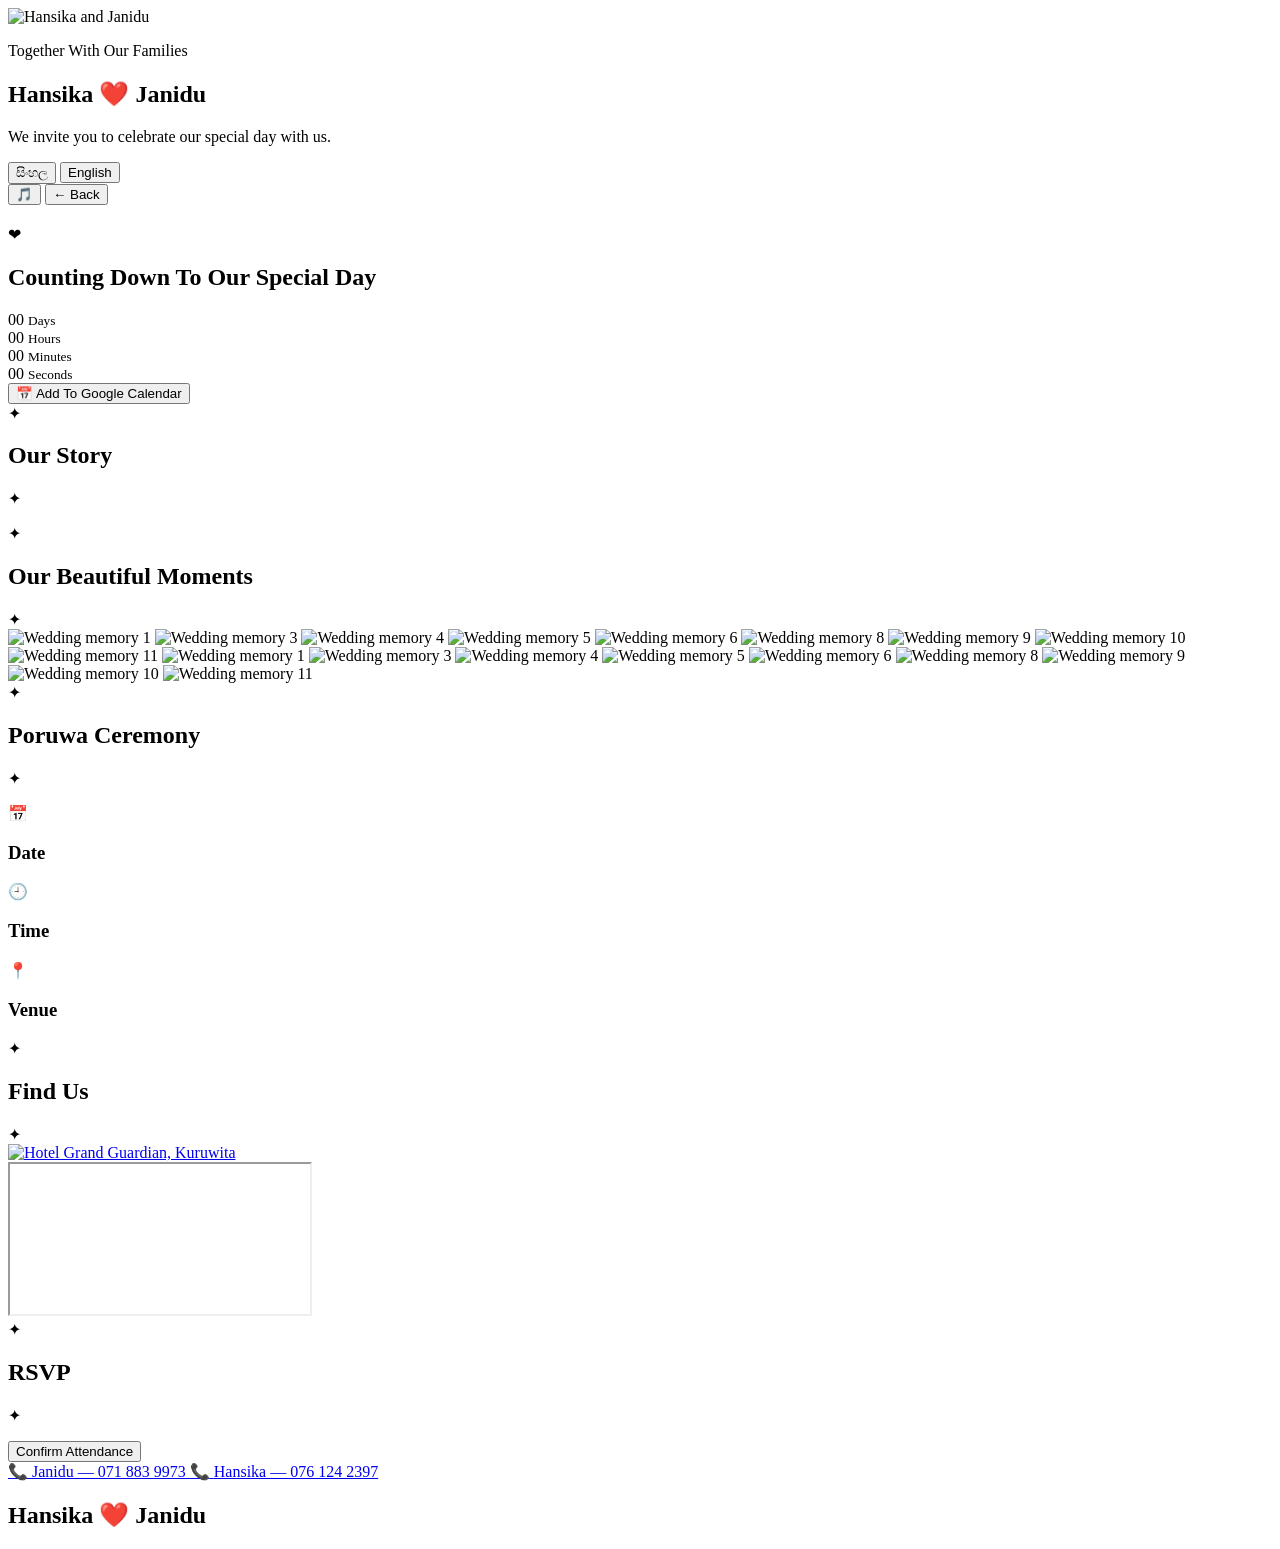
==== index.html @ c838c7fb "Add files via upload" ====
<!DOCTYPE html>
<html lang="en">

<head>

    <meta charset="UTF-8">

    <meta name="viewport"
          content="width=device-width, initial-scale=1.0">

    <meta name="theme-color" content="#cfe9fb">

    <title>Hansika & Janidu | Wedding Invitation</title>

    <!-- Google Fonts -->
    <link rel="preconnect"
          href="https://fonts.googleapis.com">

    <link rel="preconnect"
          href="https://fonts.gstatic.com"
          crossorigin>

    <link href="https://fonts.googleapis.com/css2?family=Cormorant+Garamond:wght@400;500;600;700&family=Noto+Sans+Sinhala:wght@400;500;600;700&family=Yaldevi:wght@500;600;700&display=swap"
          rel="stylesheet">

    <!-- CSS -->
    <link rel="stylesheet"
          href="css/style.css?v=2">

</head>


<body>


<!-- =====================================================
     SPLASH SCREEN
===================================================== -->

<section id="splashScreen">

    <!-- Wedding Photo -->

    <img
        id="splashPhoto"
        src="images/gallery10.jpeg"
        alt="Hansika and Janidu">


    <!-- Dark Overlay -->

    <div class="photoOverlay"></div>


    <!-- Jasmine Petals -->

    <div id="petals"></div>


    <!-- Splash Content -->

    <div class="splashContent">

        <p class="smallText">
            Together With Our Families
        </p>


        <h1 class="coupleNames">

            Hansika

            <span>❤️</span>

            Janidu

        </h1>


        <p class="invitationText">

            We invite you to celebrate
            our special day with us.

        </p>


        <!-- LANGUAGE BUTTONS -->

        <div class="languageButtons">

            <button
                type="button"
                class="languageBtn"
                id="sinhalaBtn">

                සිංහල

            </button>


            <button
                type="button"
                class="languageBtn"
                id="englishBtn">

                English

            </button>

        </div>

    </div>

</section>



<!-- =====================================================
     MAIN WEBSITE
===================================================== -->

<main id="mainContent">


    <!-- MUSIC -->

    <audio
        id="weddingMusic"
        loop>

        <source
            src="music/layama-piruna-kanchana-anuradhi-dinesh-gamage.mp3"
            type="audio/mpeg">

    </audio>


    <!-- MUSIC BUTTON -->

    <button
        id="musicButton"
        type="button"
        aria-label="Toggle music">

        🎵

    </button>

   <button id="backToSplash" class="backButton" onclick="backToSplashScreen()">
    ← Back
</button>

    <!-- =================================================
         HERO
    ================================================== -->

    <section class="hero">

        <div class="goldLine"></div>

        <p id="heroSmall"></p>

        <h1 id="heroTitle"></h1>

        <div class="heroHeart">❤</div>

        <p id="heroDescription"></p>

        <p id="heroDate" class="heroDate"></p>

        <div class="goldLine"></div>

    </section>



    <!-- =================================================
         COUNTDOWN
    ================================================== -->

    <section class="countdownSection">

        <h2 id="countdownTitle">
            Counting Down To Our Special Day
        </h2>


        <div class="countdown">

            <div class="timeBox">

                <span id="days">
                    00
                </span>

                <small id="daysText">
                    Days
                </small>

            </div>


            <div class="timeBox">

                <span id="hours">
                    00
                </span>

                <small id="hoursText">
                    Hours
                </small>

            </div>


            <div class="timeBox">

                <span id="minutes">
                    00
                </span>

                <small id="minutesText">
                    Minutes
                </small>

            </div>


            <div class="timeBox">

                <span id="seconds">
                    00
                </span>

                <small id="secondsText">
                    Seconds
                </small>

            </div>

        </div>


        <button
            id="addToCalendarBtn"
            class="goldButton calendarBtn"
            type="button">

            📅 Add To Google Calendar

        </button>

    </section>



    <!-- =================================================
         OUR STORY
    ================================================== -->

    <section class="section">

        <div class="sectionTitle">

            <span>✦</span>

            <h2 id="storyTitle">
                Our Story
            </h2>

            <span>✦</span>

        </div>


        <p
            id="storyText"
            class="centerText">
        </p>

    </section>



    <!-- =================================================
         GALLERY
    ================================================== -->

    <section class="gallerySection">

        <div class="sectionTitle">

            <span>✦</span>

            <h2 id="galleryTitle">
                Our Beautiful Moments
            </h2>

            <span>✦</span>

        </div>


        <div class="gallery">

            <div class="galleryTrack">

                <img
                    src="images/gallery1.jpeg"
                    alt="Wedding memory 1">

                <img
                    src="images/gallery3.jpeg"
                    alt="Wedding memory 3">

                <img
                    src="images/gallery4.jpeg"
                    alt="Wedding memory 4">

                <img
                    src="images/gallery5.jpeg"
                    alt="Wedding memory 5">

                <img
                    src="images/gallery6.jpeg"
                    alt="Wedding memory 6">

                <img
                    src="images/gallery8.jpeg"
                    alt="Wedding memory 8">

                <img
                    src="images/gallery9.jpeg"
                    alt="Wedding memory 9">

                <img
                    src="images/gallery10.jpeg"
                    alt="Wedding memory 10">

                <img
                    src="images/gallery11.jpeg"
                    alt="Wedding memory 11">


                <!-- Duplicate set for a seamless loop -->

                <img
                    src="images/gallery1.jpeg"
                    alt="Wedding memory 1"
                    aria-hidden="true">

                <img
                    src="images/gallery3.jpeg"
                    alt="Wedding memory 3"
                    aria-hidden="true">

                <img
                    src="images/gallery4.jpeg"
                    alt="Wedding memory 4"
                    aria-hidden="true">

                <img
                    src="images/gallery5.jpeg"
                    alt="Wedding memory 5"
                    aria-hidden="true">

                <img
                    src="images/gallery6.jpeg"
                    alt="Wedding memory 6"
                    aria-hidden="true">

                <img
                    src="images/gallery8.jpeg"
                    alt="Wedding memory 8"
                    aria-hidden="true">

                <img
                    src="images/gallery9.jpeg"
                    alt="Wedding memory 9"
                    aria-hidden="true">

                <img
                    src="images/gallery10.jpeg"
                    alt="Wedding memory 10"
                    aria-hidden="true">

                <img
                    src="images/gallery11.jpeg"
                    alt="Wedding memory 11"
                    aria-hidden="true">

            </div>

        </div>

    </section>



    <!-- =================================================
         PORUWA
    ================================================== -->

    <section class="poruwaSection">

        <div class="sectionTitle">

            <span>✦</span>

            <h2 id="poruwaTitle">
                Poruwa Ceremony
            </h2>

            <span>✦</span>

        </div>




        <p
            id="poruwaText"
            class="centerText">
        </p>


        <div class="eventDetails">


            <div>

                <span>📅</span>

                <h3 id="poruwaDateTitle">
                    Date
                </h3>

                <p id="poruwaDate"></p>

            </div>


            <div>

                <span>🕘</span>

                <h3 id="poruwaTimeTitle">
                    Time
                </h3>

                <p id="poruwaTime"></p>

            </div>


            <div>

                <span>📍</span>

                <h3 id="venueTitle">
                    Venue
                </h3>

                <p id="venue"></p>

            </div>

        </div>

    </section>



    <!-- =================================================
         LOCATION
    ================================================== -->

    <section class="locationSection">

        <div class="sectionTitle">

            <span>✦</span>

            <h2 id="locationTitle">
                Find Us
            </h2>

            <span>✦</span>

        </div>


        <a
            class="hotelPhotoLink"
            href="https://www.google.com/maps/place/Hotel+Grand+Guardian+-+Ratnapura/@6.7430006,80.3793568,17z/data=!3m1!4b1!4m6!3m5!1s0x3ae3bc1ce53227ff:0xe79d72258a3c1414!8m2!3d6.7430006!4d80.3793568!16s%2Fg%2F11c6t_4fj0"
            target="_blank"
            rel="noopener">

            <img
                class="hotelPhoto"
                src="images/hotel-photo.jpeg"
                alt="Hotel Grand Guardian, Kuruwita">

        </a>


        <div class="mapContainer">

            <iframe
                src="https://www.google.com/maps?q=Hotel+Grand+Guardian+Ratnapura&z=17&output=embed"
                loading="lazy"
                allowfullscreen>
            </iframe>

        </div>

    </section>



    <!-- =================================================
         RSVP
    ================================================== -->

    <section class="rsvpSection">

        <div class="sectionTitle">

            <span>✦</span>

            <h2 id="rsvpTitle">
                RSVP
            </h2>

            <span>✦</span>

        </div>


        <p
            id="rsvpText"
            class="centerText">
        </p>


        <button
            id="rsvpButton"
            class="goldButton"
            type="button">

            Confirm Attendance

        </button>


        <div class="contactNumbers">

            <a href="tel:+94718839973" class="contactItem">

                <span class="contactIcon">📞</span>

                <span>Janidu — 071 883 9973</span>

            </a>


            <a href="tel:+94761242397" class="contactItem">

                <span class="contactIcon">📞</span>

                <span>Hansika — 076 124 2397</span>

            </a>

        </div>

    </section>



    <!-- =================================================
         FOOTER
    ================================================== -->

    <footer>

        <h2>
            Hansika ❤️ Janidu
        </h2>

        <p id="footerText"></p>

    </footer>


</main>


<!-- JAVASCRIPT -->
<script src="js/app.js?v=2"></script>

</body>

</html>
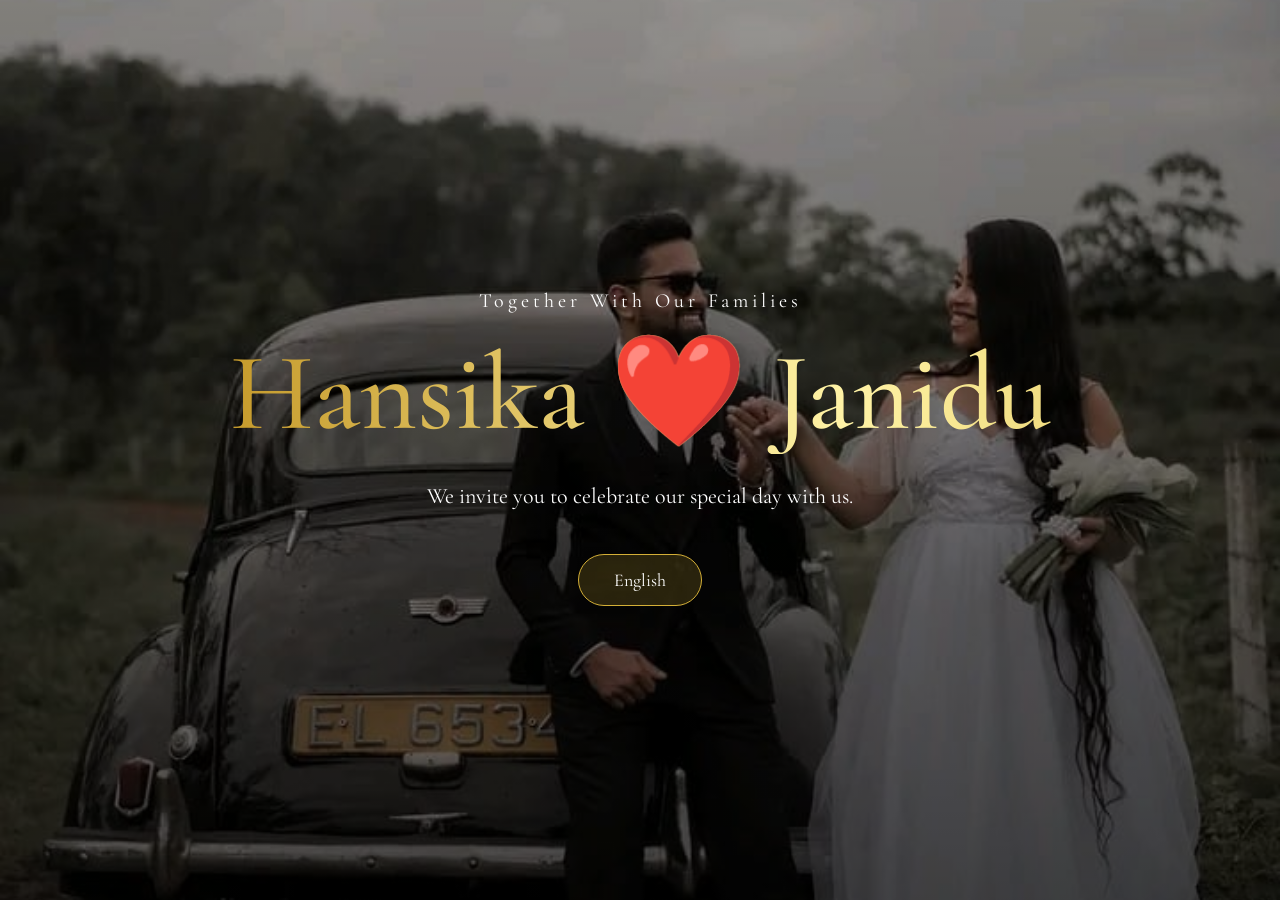
==== commit b96eb485: "Update index.html" ====
--- a/index.html
+++ b/index.html
@@ -89,14 +89,7 @@
 
         <div class="languageButtons">
 
-            <button
-                type="button"
-                class="languageBtn"
-                id="sinhalaBtn">
-
-                සිංහල
-
-            </button>
+          
 
 
             <button
@@ -602,4 +595,4 @@
 
 </body>
 
-</html>+</html>
--- a/css/style.css
+++ b/css/style.css
@@ -0,0 +1,1589 @@
+* {
+    margin: 0;
+    padding: 0;
+    box-sizing: border-box;
+}
+
+
+html {
+    scroll-behavior: smooth;
+}
+
+
+body {
+    background: #ffffff;
+    color: #14233b;
+
+    font-family:
+        "Cormorant Garamond",
+        "Noto Sans Sinhala",
+        serif;
+}
+
+
+/* =====================================================
+   SPLASH SCREEN
+===================================================== */
+
+#splashScreen {
+
+    height: 100vh;
+    width: 100%;
+
+    position: relative;
+
+    overflow: hidden;
+
+    display: flex;
+
+    align-items: center;
+    justify-content: center;
+
+    background: #14233b;
+}
+
+
+#splashPhoto {
+
+    position: absolute;
+
+    width: 100%;
+    height: 100%;
+
+    object-fit: cover;
+
+    object-position: center;
+
+    z-index: 1;
+
+    animation: splashZoom 10s ease-in-out infinite alternate;
+}
+
+
+@keyframes splashZoom {
+
+    0% {
+        transform: scale(1);
+    }
+
+    100% {
+        transform: scale(1.08);
+    }
+}
+
+
+.photoOverlay {
+
+    position: absolute;
+
+    inset: 0;
+
+    background:
+        linear-gradient(
+            rgba(0, 0, 0, .35),
+            rgba(0, 0, 0, .65)
+        );
+
+    z-index: 2;
+}
+
+
+/* =====================================================
+   SPLASH CONTENT
+===================================================== */
+
+.splashContent {
+
+    position: relative;
+
+    z-index: 10;
+
+    text-align: center;
+
+    color: white;
+
+    padding: 20px;
+
+    max-width: 900px;
+
+    animation: contentFade 2s ease;
+}
+
+
+@keyframes contentFade {
+
+    from {
+
+        opacity: 0;
+
+        transform:
+            translateY(30px);
+
+    }
+
+    to {
+
+        opacity: 1;
+
+        transform:
+            translateY(0);
+
+    }
+}
+
+
+.smallText {
+
+    font-size: 20px;
+
+    letter-spacing: 4px;
+
+    margin-bottom: 20px;
+}
+
+
+.coupleNames {
+
+    font-size:
+        clamp(
+            50px,
+            9vw,
+            110px
+        );
+
+    font-weight: 500;
+
+    line-height: 1.1;
+
+    background:
+        linear-gradient(
+            90deg,
+            #c69b2c,
+            #fff3a6,
+            #d4af37,
+            #fff3a6,
+            #c69b2c
+        );
+
+    background-size: 300%;
+
+    -webkit-background-clip: text;
+
+    -webkit-text-fill-color: transparent;
+
+    animation:
+        goldShimmer 5s infinite;
+}
+
+
+.coupleNames span {
+
+    -webkit-text-fill-color:
+        #d4af37;
+
+    display: inline-block;
+
+    animation:
+        heartBeat 2s infinite;
+}
+
+
+@keyframes heartBeat {
+
+    0%,
+    100% {
+        transform: scale(1);
+    }
+
+    50% {
+        transform: scale(1.2);
+    }
+}
+
+
+@keyframes goldShimmer {
+
+    0% {
+        background-position: 0%;
+    }
+
+    100% {
+        background-position: 300%;
+    }
+}
+
+
+.invitationText {
+
+    font-size: 22px;
+
+    margin: 25px auto;
+
+    max-width: 600px;
+
+    line-height: 1.6;
+}
+
+
+/* =====================================================
+   LANGUAGE BUTTONS
+===================================================== */
+
+.languageButtons {
+
+    margin-top: 35px;
+
+    display: flex;
+
+    justify-content: center;
+
+    align-items: center;
+
+    flex-wrap: wrap;
+
+    gap: 10px;
+}
+
+
+.languageBtn {
+
+    position: relative;
+
+    z-index: 50;
+
+    padding: 14px 35px;
+
+    margin: 5px;
+
+    border: 1px solid #d4af37;
+
+    border-radius: 50px;
+
+    background:
+        rgba(212, 175, 55, .18);
+
+    color: white;
+
+    font-family:
+        "Cormorant Garamond",
+        "Noto Sans Sinhala",
+        serif;
+
+    font-size: 18px;
+
+    cursor: pointer;
+
+    transition: .4s;
+
+    pointer-events: auto;
+}
+
+
+.languageBtn:hover {
+
+    background: #d4af37;
+
+    color: white;
+
+    transform:
+        translateY(-4px);
+
+    box-shadow:
+        0 8px 25px
+        rgba(212, 175, 55, .35);
+}
+
+
+.languageBtn:active {
+
+    transform:
+        translateY(-1px)
+        scale(.98);
+}
+
+
+/* =====================================================
+   PETALS
+===================================================== */
+
+#petals {
+
+    position: absolute;
+
+    inset: 0;
+
+    z-index: 5;
+
+    pointer-events: none;
+
+    overflow: hidden;
+}
+
+
+.petal {
+
+    position: absolute;
+
+    top: -40px;
+
+    width: 25px;
+    height: 25px;
+
+    background-image:
+        url("../images/jasmine.png");
+
+    background-size: contain;
+
+    background-repeat: no-repeat;
+
+    pointer-events: none;
+
+    animation:
+        falling linear infinite;
+}
+
+
+@keyframes falling {
+
+    0% {
+
+        transform:
+            translateY(-50px)
+            rotate(0deg);
+
+        opacity: 0;
+    }
+
+    10% {
+
+        opacity: 1;
+    }
+
+    100% {
+
+        transform:
+            translateY(110vh)
+            rotate(360deg);
+
+        opacity: .2;
+    }
+}
+
+
+/* =====================================================
+   MAIN
+===================================================== */
+
+#mainContent {
+
+    display: none;
+
+    min-height: 100vh;
+}
+
+
+/* =====================================================
+   HERO
+===================================================== */
+
+.hero {
+
+    min-height: 70vh;
+
+    display: flex;
+
+    flex-direction: column;
+
+    align-items: center;
+
+    justify-content: center;
+
+    text-align: center;
+
+    padding: 40px 20px;
+
+    position: relative;
+
+    background:
+        radial-gradient(
+            circle,
+            #ffffff,
+            #f4f6f9
+        );
+
+    overflow: hidden;
+}
+
+
+.hero::before {
+
+    content: "";
+
+    position: absolute;
+
+    inset: 0;
+
+    background-image:
+        url("../images/gallery4.jpeg");
+
+    background-size: cover;
+
+    background-position: center;
+
+    background-repeat: no-repeat;
+
+    opacity: 0.25;
+
+    z-index: 0;
+}
+
+
+.hero > * {
+
+    position: relative;
+
+    z-index: 1;
+}
+
+
+.hero h1 {
+
+    font-size:
+        clamp(
+            45px,
+            8vw,
+            90px
+        );
+
+    color: #b8860b;
+
+    margin: 20px;
+}
+
+
+/* Applied only when the Sinhala language is active */
+
+.hero h1.sinhalaTitle {
+
+    font-family:
+        "Yaldevi",
+        "Noto Sans Sinhala",
+        serif;
+
+    font-weight: 700;
+}
+
+
+.hero p {
+
+    font-size: 22px;
+
+    max-width: 800px;
+
+    line-height: 1.7;
+}
+
+
+.heroDate {
+
+    margin-top: 25px;
+
+    font-size: 26px;
+
+    letter-spacing: 3px;
+
+    color: #b8860b;
+
+    font-weight: 600;
+
+    text-transform: uppercase;
+}
+
+
+.heroHeart {
+
+    font-size: 45px;
+
+    color: #d4af37;
+
+    margin: 10px 0 20px;
+
+    animation:
+        heartBeat 2s infinite;
+}
+
+
+.goldLine {
+
+    width: 120px;
+
+    height: 2px;
+
+    background: #d4af37;
+
+    margin: 15px;
+}
+
+
+/* =====================================================
+   GENERAL SECTIONS
+===================================================== */
+
+.section,
+.gallerySection,
+.receptionSection,
+.locationSection,
+.rsvpSection,
+.poruwaSection,
+.countdownSection {
+
+    padding:
+        80px 8%;
+
+    text-align: center;
+}
+
+
+.sectionTitle {
+
+    display: flex;
+
+    align-items: center;
+
+    justify-content: center;
+
+    gap: 20px;
+
+    margin-bottom: 30px;
+}
+
+
+.sectionTitle span {
+
+    color: #d4af37;
+
+    font-size: 25px;
+}
+
+
+.sectionTitle h2 {
+
+    color: #9b7310;
+
+    font-size: 40px;
+}
+
+
+.centerText {
+
+    max-width: 750px;
+
+    margin: auto;
+
+    font-size: 21px;
+
+    line-height: 1.8;
+}
+
+
+/* =====================================================
+   COUNTDOWN
+===================================================== */
+
+.countdownSection {
+
+    background: #14233b;
+
+    color: #f5f0e6;
+}
+
+
+.countdownSection h2 {
+
+    font-size: 40px;
+
+    color: #d4af37;
+
+    margin-bottom: 35px;
+}
+
+
+.countdown {
+
+    display: flex;
+
+    justify-content: center;
+
+    gap: 20px;
+
+    flex-wrap: wrap;
+}
+
+
+.calendarBtn {
+
+    display: inline-block;
+
+    margin-top: 40px;
+}
+
+
+.timeBox {
+
+    width: 130px;
+
+    padding: 20px;
+
+    border: 1px solid #d4af37;
+
+    border-radius: 15px;
+
+    background:
+        rgba(255,255,255,.06);
+}
+
+
+.timeBox span {
+
+    display: block;
+
+    font-size: 45px;
+
+    color: #d4af37;
+}
+
+
+.timeBox small {
+
+    font-size: 18px;
+
+    color: #f5f0e6;
+}
+
+
+/* =====================================================
+   GALLERY
+===================================================== */
+
+.gallerySection {
+
+    background: #fff;
+}
+
+
+.gallery {
+
+    overflow: hidden;
+
+    padding: 20px 0;
+}
+
+
+.galleryTrack {
+
+    display: flex;
+
+    gap: 20px;
+
+    width: max-content;
+
+    animation:
+        galleryScroll 40s linear infinite;
+}
+
+
+.gallery:hover .galleryTrack {
+
+    animation-play-state: paused;
+}
+
+
+.galleryTrack.isPaused {
+
+    animation-play-state: paused;
+}
+
+
+@keyframes galleryScroll {
+
+    from {
+
+        transform:
+            translateX(0);
+
+    }
+
+    to {
+
+        transform:
+            translateX(-50%);
+
+    }
+
+}
+
+
+.gallery img {
+
+    width: 300px;
+
+    height: 400px;
+
+    object-fit: cover;
+
+    border-radius: 10px;
+
+    flex-shrink: 0;
+
+    box-shadow:
+        0 10px 30px
+        rgba(0,0,0,.15);
+
+    transition: .4s;
+}
+
+
+.gallery img:hover {
+
+    transform:
+        scale(1.03);
+}
+
+
+/* =====================================================
+   PORUWA
+===================================================== */
+
+.poruwaSection {
+
+    background:
+        linear-gradient(
+            135deg,
+            #ffffff,
+            #f4f6f9
+        );
+}
+
+
+.poruwaDecoration {
+
+    display: flex;
+
+    align-items: center;
+
+    justify-content: center;
+
+    gap: 30px;
+
+    margin-bottom: 30px;
+}
+
+
+.poruwaPlaceholder {
+
+    width: 400px;
+
+    height: 280px;
+
+    padding: 10px;
+
+    border:
+        3px solid #d4af37;
+
+    display: flex;
+
+    justify-content: center;
+
+    align-items: center;
+
+    color: #b8860b;
+
+    background: #ffffff;
+
+    border-radius: 15px;
+
+    box-shadow:
+        0 10px 30px
+        rgba(0,0,0,.08);
+}
+
+
+.poruwaSvg {
+
+    width: 100%;
+
+    height: 100%;
+}
+
+
+/* Gently swaying floral garland */
+
+.garlandSway {
+
+    transform-origin: 210px 60px;
+
+    animation:
+        garlandSway 4s ease-in-out infinite;
+}
+
+
+@keyframes garlandSway {
+
+    0%,
+    100% {
+
+        transform:
+            rotate(-1.5deg);
+    }
+
+    50% {
+
+        transform:
+            rotate(1.5deg);
+    }
+
+}
+
+
+/* Flickering oil lamp flames */
+
+.flameFlicker {
+
+    animation:
+        flameFlicker 1.4s ease-in-out infinite alternate;
+}
+
+
+@keyframes flameFlicker {
+
+    0% {
+
+        transform:
+            scaleY(1)
+            scaleX(1);
+
+        opacity: 1;
+    }
+
+    50% {
+
+        transform:
+            scaleY(1.18)
+            scaleX(.88);
+
+        opacity: .85;
+    }
+
+    100% {
+
+        transform:
+            scaleY(.95)
+            scaleX(1.05);
+
+        opacity: 1;
+    }
+
+}
+
+
+/* Twinkling festive sparkles */
+
+.sparkleTwinkle {
+
+    animation:
+        sparkleTwinkle 2.2s ease-in-out infinite;
+
+    transform-origin: center;
+}
+
+
+@keyframes sparkleTwinkle {
+
+    0%,
+    100% {
+
+        opacity: .15;
+
+        transform:
+            scale(.6);
+    }
+
+    50% {
+
+        opacity: 1;
+
+        transform:
+            scale(1);
+    }
+
+}
+
+
+.lotus {
+
+    font-size: 45px;
+
+    color: #d4af37;
+}
+
+
+.eventDetails {
+
+    display: flex;
+
+    justify-content: center;
+
+    gap: 25px;
+
+    flex-wrap: wrap;
+
+    margin-top: 40px;
+}
+
+
+.eventDetails div {
+
+    background: white;
+
+    padding: 25px;
+
+    min-width: 200px;
+
+    border-radius: 15px;
+
+    box-shadow:
+        0 5px 20px
+        rgba(0,0,0,.08);
+}
+
+
+.eventDetails span {
+
+    font-size: 30px;
+}
+
+
+.eventDetails h3 {
+
+    color: #a37b14;
+
+    margin: 10px 0;
+}
+
+
+.eventDetails p {
+
+    font-size: 24px;
+
+    font-weight: 600;
+
+    color: #14233b;
+
+    font-variant-numeric: lining-nums;
+
+    letter-spacing: .3px;
+}
+
+
+/* =====================================================
+   RECEPTION
+===================================================== */
+
+.receptionSection {
+
+    background: #14233b;
+
+    color: #f5f0e6;
+}
+
+
+.receptionSection h2 {
+
+    color: #d4af37;
+}
+
+
+.eventCard {
+
+    max-width: 500px;
+
+    margin: auto;
+
+    padding: 40px;
+
+    border:
+        1px solid #d4af37;
+
+    border-radius: 15px;
+
+    background:
+        rgba(255,255,255,.06);
+
+    line-height: 2;
+}
+
+
+.eventCard .calendarIcon {
+
+    font-size: 40px;
+}
+
+
+.eventCard p {
+
+    font-size: 22px;
+
+    font-weight: 500;
+
+    color: #f5f0e6;
+
+    font-variant-numeric: lining-nums;
+
+    letter-spacing: .3px;
+}
+
+
+.eventCard h3 {
+
+    color: #d4af37;
+
+    font-size: 28px;
+}
+
+
+/* =====================================================
+   LOCATION
+===================================================== */
+
+.locationSection {
+
+    background: #ffffff;
+}
+
+
+.hotelPhotoLink {
+
+    display: block;
+
+    max-width: 900px;
+
+    margin: 0 auto 30px;
+
+    border-radius: 15px;
+
+    overflow: hidden;
+
+    box-shadow:
+        0 10px 30px
+        rgba(0,0,0,.12);
+
+    transition: .3s;
+}
+
+
+.hotelPhotoLink:hover {
+
+    transform:
+        translateY(-4px);
+
+    box-shadow:
+        0 15px 35px
+        rgba(0,0,0,.18);
+}
+
+
+.hotelPhoto {
+
+    display: block;
+
+    width: 100%;
+
+    height: 380px;
+
+    object-fit: cover;
+}
+
+
+.mapContainer {
+
+    max-width: 900px;
+
+    margin: 30px auto;
+
+    border-radius: 15px;
+
+    overflow: hidden;
+
+    box-shadow:
+        0 10px 30px
+        rgba(0,0,0,.12);
+}
+
+
+.mapContainer iframe {
+
+    width: 100%;
+
+    height: 400px;
+
+    border: 0;
+}
+
+
+.qrContainer {
+
+    margin-top: 40px;
+}
+
+
+.qrContainer h3 {
+
+    color: #9b7310;
+
+    font-size: 25px;
+}
+
+
+.qrBox img {
+
+    width: 200px;
+
+    max-width: 80%;
+
+    margin: 20px;
+}
+
+
+/* =====================================================
+   RSVP
+===================================================== */
+
+.rsvpSection {
+
+    background:
+        linear-gradient(
+            #ffffff,
+            #f4f6f9
+        );
+}
+
+
+.rsvpQR img {
+
+    width: 200px;
+
+    max-width: 80%;
+
+    margin: 25px;
+}
+
+
+.goldButton {
+
+    background: #d4af37;
+
+    color: white;
+
+    border: 0;
+
+    padding: 15px 40px;
+
+    border-radius: 50px;
+
+    font-size: 18px;
+
+    font-family:
+        "Cormorant Garamond",
+        "Noto Sans Sinhala",
+        serif;
+
+    cursor: pointer;
+
+    transition: .3s;
+}
+
+
+.goldButton:hover {
+
+    transform:
+        translateY(-3px);
+
+    box-shadow:
+        0 8px 20px
+        rgba(0,0,0,.15);
+}
+
+
+.contactNumbers {
+
+    display: flex;
+
+    justify-content: center;
+
+    gap: 20px;
+
+    flex-wrap: wrap;
+
+    margin-top: 35px;
+}
+
+
+.contactItem {
+
+    display: inline-flex;
+
+    align-items: center;
+
+    gap: 12px;
+
+    padding: 14px 30px;
+
+    border: 1px solid #d4af37;
+
+    border-radius: 50px;
+
+    background: #14233b;
+
+    color: #f5f0e6;
+
+    font-size: 20px;
+
+    font-variant-numeric: lining-nums;
+
+    text-decoration: none;
+
+    box-shadow:
+        0 6px 16px
+        rgba(0,0,0,.12);
+
+    transition: .3s;
+}
+
+
+.contactIcon {
+
+    font-size: 18px;
+}
+
+
+.contactItem:hover {
+
+    background: #d4af37;
+
+    color: #14233b;
+
+    transform:
+        translateY(-3px);
+}
+
+/* =====================================================
+   MUSIC
+===================================================== */
+
+#musicButton {
+
+    position: fixed;
+
+    right: 20px;
+
+    bottom: 20px;
+
+    width: 55px;
+
+    height: 55px;
+
+    border-radius: 50%;
+
+    border:
+        2px solid #d4af37;
+
+    background: #14233b;
+
+    color: #f5f0e6;
+
+    z-index: 1000;
+
+    cursor: pointer;
+
+    font-size: 20px;
+}
+
+
+/* =====================================================
+   FOOTER
+===================================================== */
+
+footer {
+
+    padding: 60px 20px;
+
+    text-align: center;
+
+    background: #14233b;
+
+    color: #f5f0e6;
+}
+
+
+footer h2 {
+
+    color: #d4af37;
+
+    font-size: 40px;
+
+    margin-bottom: 15px;
+}
+
+
+footer p {
+
+    font-size: 18px;
+}
+
+
+/* =====================================================
+   MOBILE
+===================================================== */
+
+@media (max-width: 768px) {
+
+    .smallText {
+
+        font-size: 15px;
+
+        letter-spacing: 2px;
+    }
+
+
+    .contactNumbers {
+
+        flex-direction: column;
+
+        align-items: center;
+    }
+
+
+    .contactItem {
+
+        width: 100%;
+
+        max-width: 320px;
+
+        justify-content: center;
+
+        font-size: 18px;
+    }
+
+
+    .heroDate {
+
+        font-size: 18px;
+
+        letter-spacing: 2px;
+    }
+
+
+    .coupleNames {
+
+        font-size:
+            clamp(
+                45px,
+                15vw,
+                75px
+            );
+    }
+
+
+    .invitationText {
+
+        font-size: 18px;
+    }
+
+
+    .languageBtn {
+
+        padding: 12px 28px;
+
+        font-size: 17px;
+    }
+
+
+    .section,
+    .gallerySection,
+    .receptionSection,
+    .locationSection,
+    .rsvpSection,
+    .poruwaSection,
+    .countdownSection {
+
+        padding:
+            55px 20px;
+    }
+
+
+    .sectionTitle {
+
+        gap: 10px;
+    }
+
+
+    .sectionTitle h2 {
+
+        font-size: 30px;
+    }
+
+
+    .timeBox {
+
+        width: 90px;
+
+        padding: 15px 8px;
+    }
+
+
+    .timeBox span {
+
+        font-size: 32px;
+    }
+
+
+    .timeBox small {
+
+        font-size: 14px;
+    }
+
+
+    .poruwaDecoration {
+
+        gap: 10px;
+    }
+
+
+    .poruwaPlaceholder {
+
+        width: 290px;
+
+        height: 200px;
+    }
+
+
+    .lotus {
+
+        display: none;
+    }
+
+
+    .gallery img {
+
+        width: 240px;
+
+        height: 320px;
+    }
+
+
+    .mapContainer iframe {
+
+        height: 320px;
+    }
+
+
+    .hotelPhoto {
+
+        height: 260px;
+    }
+
+
+    footer h2 {
+
+        font-size: 32px;
+    }
+
+}
+/* =====================================================
+   BACK TO SPLASH BUTTON
+===================================================== */
+
+.backButton {
+
+    position: fixed;
+
+    top: 20px;
+    left: 20px;
+
+    z-index: 2000;
+
+    padding: 12px 24px;
+
+    border: 1px solid #d4af37;
+
+    border-radius: 50px;
+
+    background: rgba(20, 35, 59, 0.92);
+
+    color: #f5f0e6;
+
+    font-family:
+        "Cormorant Garamond",
+        serif;
+
+    font-size: 18px;
+
+    cursor: pointer;
+
+    transition:
+        all 0.3s ease;
+
+    box-shadow:
+        0 5px 20px
+        rgba(0, 0, 0, 0.15);
+}
+
+
+.backButton:hover {
+
+    background: #d4af37;
+
+    color: #ffffff;
+
+    transform:
+        translateY(-3px);
+}
+
+
+/* Show button once main content is visible */
+
+#mainContent #backToSplash {
+
+    display: inline-block;
+
+}
+
+
+/* Hide by default (before main content shows) */
+
+#backToSplash {
+
+    display: none;
+
+}
+
+
+/* =====================================================
+   MOBILE BACK BUTTON
+===================================================== */
+
+@media(max-width:768px){
+
+    .backButton {
+
+        top: 12px;
+
+        left: 12px;
+
+        padding: 9px 18px;
+
+        font-size: 16px;
+
+    }
+
+}
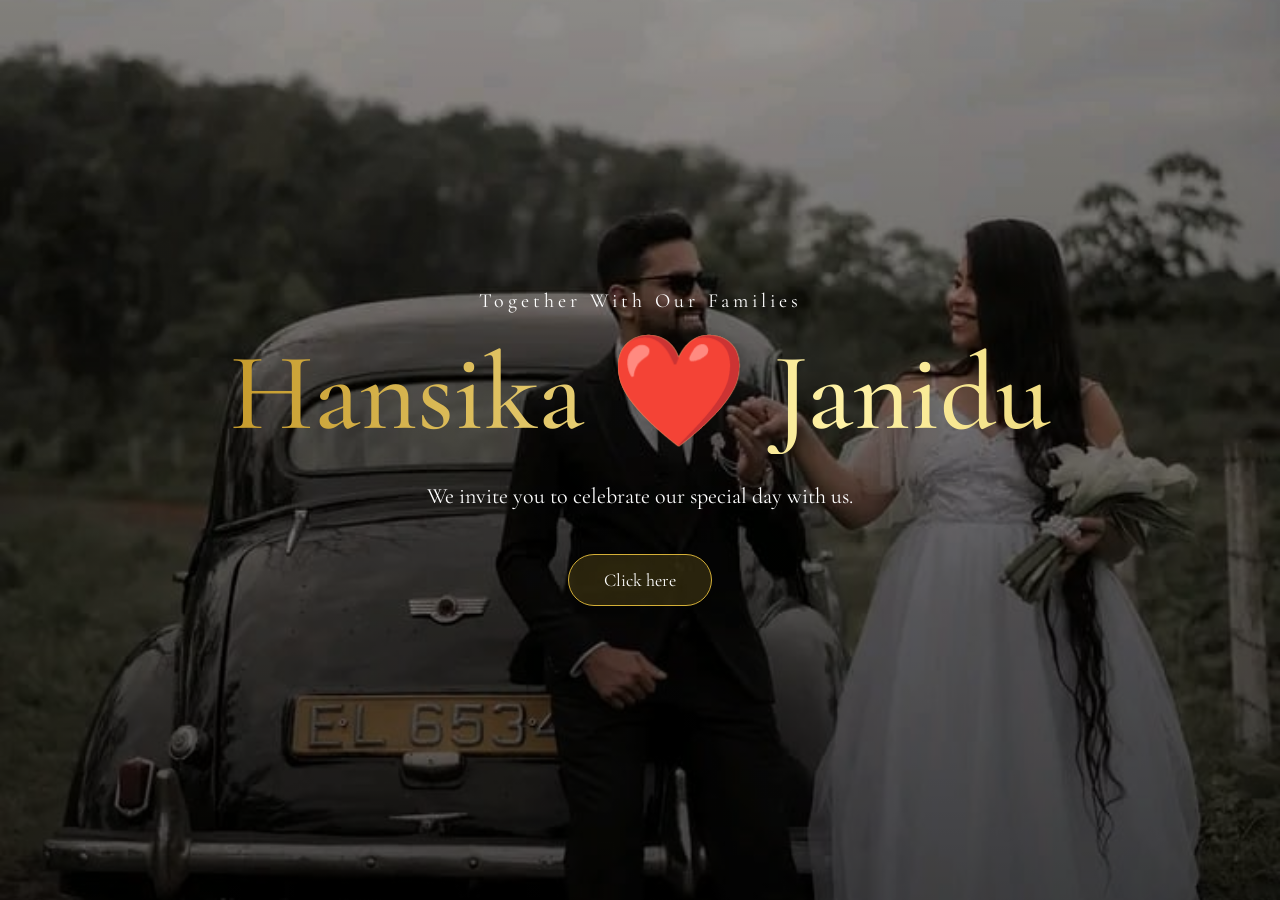
==== commit d4ac114a: "Update index.html" ====
--- a/index.html
+++ b/index.html
@@ -97,7 +97,7 @@
                 class="languageBtn"
                 id="englishBtn">
 
-                English
+                Click here
 
             </button>
 
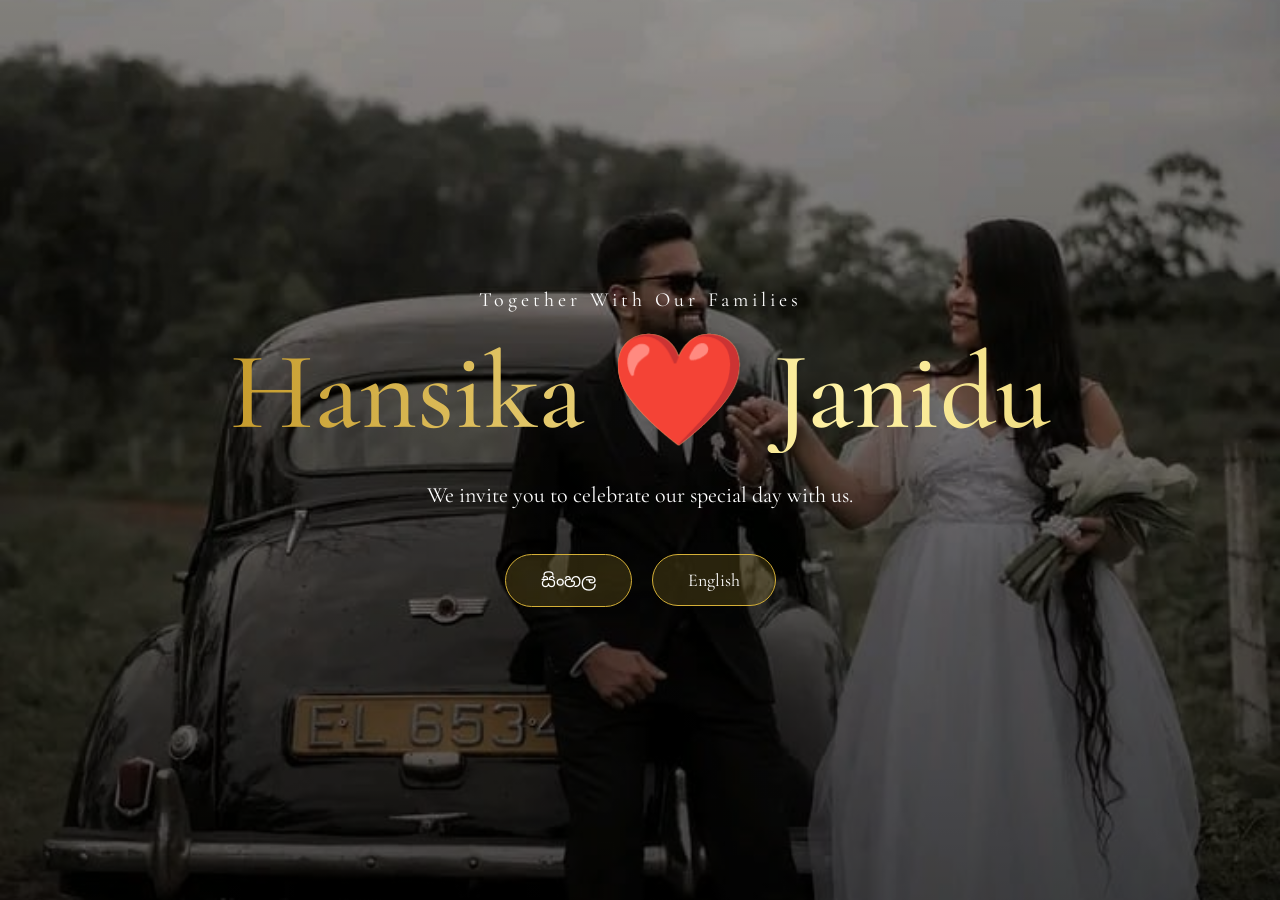
==== commit 92ca9346: "Update index.html" ====
--- a/index.html
+++ b/index.html
@@ -27,10 +27,14 @@
     <link rel="stylesheet"
           href="css/style.css?v=2">
 
+          <link rel="preconnect" href="https://fonts.googleapis.com">
+<link rel="preconnect" href="https://fonts.gstatic.com" crossorigin>
+
+<link href="https://fonts.googleapis.com/css2?family=Cormorant+Garamond:wght@400;500;600;700&family=Great+Vibes&family=Noto+Serif+Sinhala:wght@400;500;600;700&family=Playfair+Display:wght@400;500;600;700&display=swap" rel="stylesheet">
+
 </head>
 
 
-<body>
 
 
 <!-- =====================================================
@@ -89,7 +93,14 @@
 
         <div class="languageButtons">
 
-          
+            <button
+                type="button"
+                class="languageBtn"
+                id="sinhalaBtn">
+
+                සිංහල
+
+            </button>
 
 
             <button
@@ -97,7 +108,7 @@
                 class="languageBtn"
                 id="englishBtn">
 
-                Click here
+                English
 
             </button>
 
--- a/css/style.css
+++ b/css/style.css
@@ -1,89 +1,63 @@
-* {
-    margin: 0;
-    padding: 0;
-    box-sizing: border-box;
-}
-
-
-html {
-    scroll-behavior: smooth;
-}
-
+/* =====================================================
+   COLOR TOKENS  (change these to tune the palette)
+===================================================== */
+:root {
+    --gold:      #e6c35c;
+    --gold-soft: #f3dc8a;
+    --gold-deep: #d4af37;
+    --pink:      #fde2ea;
+    --blue:      #d9ecfb;
+    --navy:      #14233b;
+    --cream:     #f5f0e6;
+    --purple:    #b48be0;
+    --white:     #ffffff;
+    --pink-dark: #c2185b;
+}
+
+* { margin: 0; padding: 0; box-sizing: border-box; }
+
+html { scroll-behavior: smooth; }
 
 body {
-    background: #ffffff;
-    color: #14233b;
-
-    font-family:
-        "Cormorant Garamond",
-        "Noto Sans Sinhala",
-        serif;
+    background: var(--white);
+    color: var(--navy);
+    font-family: "Cormorant Garamond", "Noto Sans Sinhala", serif;
 }
 
 
 /* =====================================================
    SPLASH SCREEN
 ===================================================== */
-
 #splashScreen {
-
     height: 100vh;
     width: 100%;
-
     position: relative;
-
     overflow: hidden;
-
     display: flex;
-
     align-items: center;
     justify-content: center;
-
-    background: #14233b;
-}
-
+    background: var(--navy);
+}
 
 #splashPhoto {
-
     position: absolute;
-
     width: 100%;
     height: 100%;
-
     object-fit: cover;
-
     object-position: center;
-
     z-index: 1;
-
     animation: splashZoom 10s ease-in-out infinite alternate;
 }
 
-
 @keyframes splashZoom {
-
-    0% {
-        transform: scale(1);
-    }
-
-    100% {
-        transform: scale(1.08);
-    }
-}
-
+    0%   { transform: scale(1); }
+    100% { transform: scale(1.08); }
+}
 
 .photoOverlay {
-
     position: absolute;
-
     inset: 0;
-
-    background:
-        linear-gradient(
-            rgba(0, 0, 0, .35),
-            rgba(0, 0, 0, .65)
-        );
-
+    background: linear-gradient(rgba(0,0,0,.35), rgba(0,0,0,.65));
     z-index: 2;
 }
 
@@ -91,136 +65,58 @@
 /* =====================================================
    SPLASH CONTENT
 ===================================================== */
-
 .splashContent {
-
     position: relative;
-
     z-index: 10;
-
     text-align: center;
-
     color: white;
-
     padding: 20px;
-
     max-width: 900px;
-
     animation: contentFade 2s ease;
 }
 
-
 @keyframes contentFade {
-
-    from {
-
-        opacity: 0;
-
-        transform:
-            translateY(30px);
-
-    }
-
-    to {
-
-        opacity: 1;
-
-        transform:
-            translateY(0);
-
-    }
-}
-
+    from { opacity: 0; transform: translateY(30px); }
+    to   { opacity: 1; transform: translateY(0); }
+}
 
 .smallText {
-
     font-size: 20px;
-
     letter-spacing: 4px;
-
     margin-bottom: 20px;
 }
 
-
 .coupleNames {
-
-    font-size:
-        clamp(
-            50px,
-            9vw,
-            110px
-        );
-
+    font-size: clamp(50px, 9vw, 110px);
     font-weight: 500;
-
     line-height: 1.1;
-
-    background:
-        linear-gradient(
-            90deg,
-            #c69b2c,
-            #fff3a6,
-            #d4af37,
-            #fff3a6,
-            #c69b2c
-        );
-
+    background: linear-gradient(90deg, #c69b2c, #fff3a6, #d4af37, #fff3a6, #c69b2c);
     background-size: 300%;
-
     -webkit-background-clip: text;
-
     -webkit-text-fill-color: transparent;
-
-    animation:
-        goldShimmer 5s infinite;
-}
-
+    animation: goldShimmer 5s infinite;
+}
 
 .coupleNames span {
-
-    -webkit-text-fill-color:
-        #d4af37;
-
+    -webkit-text-fill-color: #d4af37;
     display: inline-block;
-
-    animation:
-        heartBeat 2s infinite;
-}
-
+    animation: heartBeat 2s infinite;
+}
 
 @keyframes heartBeat {
-
-    0%,
-    100% {
-        transform: scale(1);
-    }
-
-    50% {
-        transform: scale(1.2);
-    }
-}
-
+    0%, 100% { transform: scale(1); }
+    50%      { transform: scale(1.2); }
+}
 
 @keyframes goldShimmer {
-
-    0% {
-        background-position: 0%;
-    }
-
-    100% {
-        background-position: 300%;
-    }
-}
-
+    0%   { background-position: 0%; }
+    100% { background-position: 300%; }
+}
 
 .invitationText {
-
     font-size: 22px;
-
     margin: 25px auto;
-
     max-width: 600px;
-
     line-height: 1.6;
 }
 
@@ -228,299 +124,155 @@
 /* =====================================================
    LANGUAGE BUTTONS
 ===================================================== */
-
 .languageButtons {
-
     margin-top: 35px;
-
     display: flex;
-
     justify-content: center;
-
     align-items: center;
-
     flex-wrap: wrap;
-
     gap: 10px;
 }
 
-
 .languageBtn {
-
     position: relative;
-
     z-index: 50;
-
     padding: 14px 35px;
-
     margin: 5px;
-
-    border: 1px solid #d4af37;
-
+    border: 1px solid var(--gold-deep);
     border-radius: 50px;
-
-    background:
-        rgba(212, 175, 55, .18);
-
+    background: rgba(212, 175, 55, .18);
     color: white;
-
-    font-family:
-        "Cormorant Garamond",
-        "Noto Sans Sinhala",
-        serif;
-
+    font-family: "Cormorant Garamond", "Noto Sans Sinhala", serif;
     font-size: 18px;
-
     cursor: pointer;
-
     transition: .4s;
-
     pointer-events: auto;
 }
 
-
 .languageBtn:hover {
-
-    background: #d4af37;
-
+    background: var(--gold-deep);
     color: white;
-
-    transform:
-        translateY(-4px);
-
-    box-shadow:
-        0 8px 25px
-        rgba(212, 175, 55, .35);
-}
-
+    transform: translateY(-4px);
+    box-shadow: 0 8px 25px rgba(212, 175, 55, .35);
+}
 
 .languageBtn:active {
-
-    transform:
-        translateY(-1px)
-        scale(.98);
+    transform: translateY(-1px) scale(.98);
 }
 
 
 /* =====================================================
    PETALS
 ===================================================== */
-
 #petals {
-
     position: absolute;
-
     inset: 0;
-
     z-index: 5;
-
     pointer-events: none;
-
     overflow: hidden;
 }
 
-
 .petal {
-
     position: absolute;
-
     top: -40px;
-
     width: 25px;
     height: 25px;
-
-    background-image:
-        url("../images/jasmine.png");
-
+    background-image: url("../images/jasmine.png");
     background-size: contain;
-
     background-repeat: no-repeat;
-
     pointer-events: none;
-
-    animation:
-        falling linear infinite;
-}
-
+    animation: falling linear infinite;
+}
 
 @keyframes falling {
-
-    0% {
-
-        transform:
-            translateY(-50px)
-            rotate(0deg);
-
-        opacity: 0;
-    }
-
-    10% {
-
-        opacity: 1;
-    }
-
-    100% {
-
-        transform:
-            translateY(110vh)
-            rotate(360deg);
-
-        opacity: .2;
-    }
+    0%   { transform: translateY(-50px) rotate(0deg); opacity: 0; }
+    10%  { opacity: 1; }
+    100% { transform: translateY(110vh) rotate(360deg); opacity: .2; }
 }
 
 
 /* =====================================================
    MAIN
 ===================================================== */
-
 #mainContent {
-
     display: none;
-
     min-height: 100vh;
 }
 
 
 /* =====================================================
-   HERO
-===================================================== */
-
+   HERO  (white -> light pink -> light blue)
+===================================================== */
 .hero {
-
     min-height: 70vh;
-
     display: flex;
-
     flex-direction: column;
-
     align-items: center;
-
     justify-content: center;
-
     text-align: center;
-
     padding: 40px 20px;
-
     position: relative;
-
-    background:
-        radial-gradient(
-            circle,
-            #ffffff,
-            #f4f6f9
-        );
-
+    background: linear-gradient(160deg, var(--white), var(--pink) 50%, var(--blue));
     overflow: hidden;
 }
 
-
 .hero::before {
-
     content: "";
-
     position: absolute;
-
     inset: 0;
-
-    background-image:
-        url("../images/gallery4.jpeg");
-
+    background-image: url("../images/gallery4.jpeg");
     background-size: cover;
-
     background-position: center;
-
     background-repeat: no-repeat;
-
     opacity: 0.25;
-
     z-index: 0;
 }
 
-
 .hero > * {
-
     position: relative;
-
     z-index: 1;
 }
 
-
 .hero h1 {
-
-    font-size:
-        clamp(
-            45px,
-            8vw,
-            90px
-        );
-
+    font-size: clamp(45px, 8vw, 90px);
     color: #b8860b;
-
     margin: 20px;
 }
 
-
 /* Applied only when the Sinhala language is active */
-
 .hero h1.sinhalaTitle {
-
-    font-family:
-        "Yaldevi",
-        "Noto Sans Sinhala",
-        serif;
-
+    font-family: "Yaldevi", "Noto Sans Sinhala", serif;
     font-weight: 700;
 }
 
-
 .hero p {
-
     font-size: 22px;
-
     max-width: 800px;
-
     line-height: 1.7;
 }
 
-
 .heroDate {
-
     margin-top: 25px;
-
     font-size: 26px;
-
     letter-spacing: 3px;
-
     color: #b8860b;
-
     font-weight: 600;
-
     text-transform: uppercase;
-}
-
+    font-family: "Cinzel", "Noto Sans Sinhala", serif;
+    font-variant-numeric: lining-nums;
+}
 
 .heroHeart {
-
     font-size: 45px;
-
-    color: #d4af37;
-
+    color: var(--gold-deep);
     margin: 10px 0 20px;
-
-    animation:
-        heartBeat 2s infinite;
-}
-
+    animation: heartBeat 2s infinite;
+}
 
 .goldLine {
-
     width: 120px;
-
     height: 2px;
-
-    background: #d4af37;
-
+    background: var(--gold-deep);
     margin: 15px;
 }
 
@@ -528,1062 +280,454 @@
 /* =====================================================
    GENERAL SECTIONS
 ===================================================== */
-
 .section,
 .gallerySection,
-.receptionSection,
 .locationSection,
 .rsvpSection,
 .poruwaSection,
 .countdownSection {
-
-    padding:
-        80px 8%;
-
+    padding: 80px 8%;
     text-align: center;
 }
 
-
 .sectionTitle {
-
     display: flex;
-
     align-items: center;
-
     justify-content: center;
-
     gap: 20px;
-
     margin-bottom: 30px;
 }
 
-
 .sectionTitle span {
-
-    color: #d4af37;
-
+    color: var(--gold-deep);
     font-size: 25px;
 }
 
-
 .sectionTitle h2 {
-
     color: #9b7310;
-
     font-size: 40px;
 }
 
-
 .centerText {
-
     max-width: 750px;
-
     margin: auto;
-
     font-size: 21px;
-
     line-height: 1.8;
 }
 
 
 /* =====================================================
-   COUNTDOWN
-===================================================== */
-
+   COUNTDOWN  (light pink only)
+===================================================== */
 .countdownSection {
-
-    background: #14233b;
-
-    color: #f5f0e6;
-}
-
+    background: var(--pink);
+    color: var(--pink-dark);
+}
 
 .countdownSection h2 {
-
     font-size: 40px;
-
-    color: #d4af37;
-
+    color: var(--pink-dark);
     margin-bottom: 35px;
 }
 
-
 .countdown {
-
     display: flex;
-
     justify-content: center;
-
     gap: 20px;
-
     flex-wrap: wrap;
 }
 
-
 .calendarBtn {
-
     display: inline-block;
-
     margin-top: 40px;
 }
 
-
 .timeBox {
-
     width: 130px;
-
     padding: 20px;
-
-    border: 1px solid #d4af37;
-
+    border: 1px solid var(--pink-dark);
     border-radius: 15px;
-
-    background:
-        rgba(255,255,255,.06);
-}
-
+    background: rgba(255, 255, 255, .45);
+}
 
 .timeBox span {
-
     display: block;
-
     font-size: 45px;
-
-    color: #d4af37;
-}
-
+    color: var(--pink-dark);
+}
 
 .timeBox small {
-
     font-size: 18px;
-
-    color: #f5f0e6;
-}
-
-
-/* =====================================================
-   GALLERY
-===================================================== */
-
+    color: var(--pink-dark);
+}
+
+
+/* =====================================================
+   OUR STORY  (light pink)
+===================================================== */
+.section {
+    background: linear-gradient(180deg, var(--white), var(--pink));
+}
+
+
+/* =====================================================
+   GALLERY  (light blue)
+===================================================== */
 .gallerySection {
-
-    background: #fff;
-}
-
+    background: linear-gradient(180deg, var(--blue), var(--white) 50%, var(--blue));
+}
 
 .gallery {
-
     overflow: hidden;
-
     padding: 20px 0;
 }
 
-
 .galleryTrack {
-
     display: flex;
-
     gap: 20px;
-
     width: max-content;
-
-    animation:
-        galleryScroll 40s linear infinite;
-}
-
+    animation: galleryScroll 40s linear infinite;
+}
 
 .gallery:hover .galleryTrack {
-
     animation-play-state: paused;
 }
 
-
 .galleryTrack.isPaused {
-
     animation-play-state: paused;
 }
 
-
 @keyframes galleryScroll {
-
-    from {
-
-        transform:
-            translateX(0);
-
-    }
-
-    to {
-
-        transform:
-            translateX(-50%);
-
-    }
-
-}
-
+    from { transform: translateX(0); }
+    to   { transform: translateX(-50%); }
+}
 
 .gallery img {
-
     width: 300px;
-
     height: 400px;
-
     object-fit: cover;
-
     border-radius: 10px;
-
     flex-shrink: 0;
-
-    box-shadow:
-        0 10px 30px
-        rgba(0,0,0,.15);
-
+    box-shadow: 0 10px 30px rgba(0, 0, 0, .15);
     transition: .4s;
 }
 
-
 .gallery img:hover {
-
-    transform:
-        scale(1.03);
-}
-
-
-/* =====================================================
-   PORUWA
-===================================================== */
-
+    transform: scale(1.03);
+}
+
+
+/* =====================================================
+   PORUWA  (light pink -> white -> light blue)
+===================================================== */
 .poruwaSection {
-
-    background:
-        linear-gradient(
-            135deg,
-            #ffffff,
-            #f4f6f9
-        );
-}
-
-
-.poruwaDecoration {
-
+    background: linear-gradient(135deg, var(--pink), var(--white) 50%, var(--blue));
+}
+
+.eventDetails {
     display: flex;
-
+    justify-content: center;
+    gap: 25px;
+    flex-wrap: wrap;
+    margin-top: 40px;
+}
+
+.eventDetails div {
+    background: white;
+    padding: 25px;
+    min-width: 200px;
+    border-radius: 15px;
+    box-shadow: 0 5px 20px rgba(0, 0, 0, .08);
+}
+
+.eventDetails span {
+    font-size: 30px;
+}
+
+.eventDetails h3 {
+    color: #a37b14;
+    margin: 10px 0;
+}
+
+.eventDetails p {
+    font-size: 24px;
+    font-weight: 600;
+    color: var(--navy);
+    font-variant-numeric: lining-nums;
+    letter-spacing: .3px;
+}
+
+
+/* =====================================================
+   LOCATION  (light blue)
+===================================================== */
+.locationSection {
+    background: linear-gradient(180deg, var(--white), var(--blue));
+}
+
+.hotelPhotoLink {
+    display: block;
+    max-width: 900px;
+    margin: 0 auto 30px;
+    border-radius: 15px;
+    overflow: hidden;
+    box-shadow: 0 10px 30px rgba(0, 0, 0, .12);
+    transition: .3s;
+}
+
+.hotelPhotoLink:hover {
+    transform: translateY(-4px);
+    box-shadow: 0 15px 35px rgba(0, 0, 0, .18);
+}
+
+.hotelPhoto {
+    display: block;
+    width: 100%;
+    height: 380px;
+    object-fit: cover;
+}
+
+.mapContainer {
+    max-width: 900px;
+    margin: 30px auto;
+    border-radius: 15px;
+    overflow: hidden;
+    box-shadow: 0 10px 30px rgba(0, 0, 0, .12);
+}
+
+.mapContainer iframe {
+    width: 100%;
+    height: 400px;
+    border: 0;
+}
+
+
+/* =====================================================
+   RSVP  (light blue -> white -> light pink)
+===================================================== */
+.rsvpSection {
+    background: linear-gradient(180deg, var(--blue), var(--white) 50%, var(--pink));
+}
+
+.goldButton {
+    background: var(--gold-deep);
+    color: white;
+    border: 0;
+    padding: 15px 40px;
+    border-radius: 50px;
+    font-size: 18px;
+    font-family: "Cormorant Garamond", "Noto Sans Sinhala", serif;
+    cursor: pointer;
+    transition: .3s;
+}
+
+.goldButton:hover {
+    transform: translateY(-3px);
+    box-shadow: 0 8px 20px rgba(0, 0, 0, .15);
+}
+
+.contactNumbers {
+    display: flex;
+    justify-content: center;
+    gap: 20px;
+    flex-wrap: wrap;
+    margin-top: 35px;
+}
+
+.contactItem {
+    display: inline-flex;
     align-items: center;
-
-    justify-content: center;
-
-    gap: 30px;
-
-    margin-bottom: 30px;
-}
-
-
-.poruwaPlaceholder {
-
-    width: 400px;
-
-    height: 280px;
-
-    padding: 10px;
-
-    border:
-        3px solid #d4af37;
-
-    display: flex;
-
-    justify-content: center;
-
-    align-items: center;
-
-    color: #b8860b;
-
-    background: #ffffff;
-
-    border-radius: 15px;
-
-    box-shadow:
-        0 10px 30px
-        rgba(0,0,0,.08);
-}
-
-
-.poruwaSvg {
-
-    width: 100%;
-
-    height: 100%;
-}
-
-
-/* Gently swaying floral garland */
-
-.garlandSway {
-
-    transform-origin: 210px 60px;
-
-    animation:
-        garlandSway 4s ease-in-out infinite;
-}
-
-
-@keyframes garlandSway {
-
-    0%,
-    100% {
-
-        transform:
-            rotate(-1.5deg);
-    }
-
-    50% {
-
-        transform:
-            rotate(1.5deg);
-    }
-
-}
-
-
-/* Flickering oil lamp flames */
-
-.flameFlicker {
-
-    animation:
-        flameFlicker 1.4s ease-in-out infinite alternate;
-}
-
-
-@keyframes flameFlicker {
-
-    0% {
-
-        transform:
-            scaleY(1)
-            scaleX(1);
-
-        opacity: 1;
-    }
-
-    50% {
-
-        transform:
-            scaleY(1.18)
-            scaleX(.88);
-
-        opacity: .85;
-    }
-
-    100% {
-
-        transform:
-            scaleY(.95)
-            scaleX(1.05);
-
-        opacity: 1;
-    }
-
-}
-
-
-/* Twinkling festive sparkles */
-
-.sparkleTwinkle {
-
-    animation:
-        sparkleTwinkle 2.2s ease-in-out infinite;
-
-    transform-origin: center;
-}
-
-
-@keyframes sparkleTwinkle {
-
-    0%,
-    100% {
-
-        opacity: .15;
-
-        transform:
-            scale(.6);
-    }
-
-    50% {
-
-        opacity: 1;
-
-        transform:
-            scale(1);
-    }
-
-}
-
-
-.lotus {
-
-    font-size: 45px;
-
-    color: #d4af37;
-}
-
-
-.eventDetails {
-
-    display: flex;
-
-    justify-content: center;
-
-    gap: 25px;
-
-    flex-wrap: wrap;
-
-    margin-top: 40px;
-}
-
-
-.eventDetails div {
-
-    background: white;
-
-    padding: 25px;
-
-    min-width: 200px;
-
-    border-radius: 15px;
-
-    box-shadow:
-        0 5px 20px
-        rgba(0,0,0,.08);
-}
-
-
-.eventDetails span {
-
-    font-size: 30px;
-}
-
-
-.eventDetails h3 {
-
-    color: #a37b14;
-
-    margin: 10px 0;
-}
-
-
-.eventDetails p {
-
-    font-size: 24px;
-
-    font-weight: 600;
-
-    color: #14233b;
-
+    gap: 12px;
+    padding: 14px 30px;
+    border: 1px solid var(--gold-deep);
+    border-radius: 50px;
+    background: var(--navy);
+    color: var(--cream);
+    font-size: 20px;
     font-variant-numeric: lining-nums;
-
-    letter-spacing: .3px;
-}
-
-
-/* =====================================================
-   RECEPTION
-===================================================== */
-
-.receptionSection {
-
-    background: #14233b;
-
-    color: #f5f0e6;
-}
-
-
-.receptionSection h2 {
-
-    color: #d4af37;
-}
-
-
-.eventCard {
-
-    max-width: 500px;
-
-    margin: auto;
-
-    padding: 40px;
-
-    border:
-        1px solid #d4af37;
-
-    border-radius: 15px;
-
-    background:
-        rgba(255,255,255,.06);
-
-    line-height: 2;
-}
-
-
-.eventCard .calendarIcon {
-
+    text-decoration: none;
+    box-shadow: 0 6px 16px rgba(0, 0, 0, .12);
+    transition: .3s;
+}
+
+.contactIcon {
+    font-size: 18px;
+}
+
+.contactItem:hover {
+    background: var(--gold-deep);
+    color: var(--navy);
+    transform: translateY(-3px);
+}
+
+
+/* =====================================================
+   MUSIC
+===================================================== */
+#musicButton {
+    position: fixed;
+    right: 20px;
+    bottom: 20px;
+    width: 55px;
+    height: 55px;
+    border-radius: 50%;
+    border: 2px solid var(--gold-deep);
+    background: var(--navy);
+    color: var(--cream);
+    z-index: 1000;
+    cursor: pointer;
+    font-size: 20px;
+}
+
+
+/* =====================================================
+   FOOTER  (white -> gold, navy text)
+===================================================== */
+footer {
+    padding: 60px 20px;
+    text-align: center;
+    background: linear-gradient(135deg, var(--white), var(--gold));
+    color: var(--navy);
+}
+
+footer h2 {
+    color: var(--navy);
     font-size: 40px;
-}
-
-
-.eventCard p {
-
-    font-size: 22px;
-
-    font-weight: 500;
-
-    color: #f5f0e6;
-
-    font-variant-numeric: lining-nums;
-
-    letter-spacing: .3px;
-}
-
-
-.eventCard h3 {
-
-    color: #d4af37;
-
-    font-size: 28px;
-}
-
-
-/* =====================================================
-   LOCATION
-===================================================== */
-
-.locationSection {
-
-    background: #ffffff;
-}
-
-
-.hotelPhotoLink {
-
-    display: block;
-
-    max-width: 900px;
-
-    margin: 0 auto 30px;
-
-    border-radius: 15px;
-
-    overflow: hidden;
-
-    box-shadow:
-        0 10px 30px
-        rgba(0,0,0,.12);
-
-    transition: .3s;
-}
-
-
-.hotelPhotoLink:hover {
-
-    transform:
-        translateY(-4px);
-
-    box-shadow:
-        0 15px 35px
-        rgba(0,0,0,.18);
-}
-
-
-.hotelPhoto {
-
-    display: block;
-
-    width: 100%;
-
-    height: 380px;
-
-    object-fit: cover;
-}
-
-
-.mapContainer {
-
-    max-width: 900px;
-
-    margin: 30px auto;
-
-    border-radius: 15px;
-
-    overflow: hidden;
-
-    box-shadow:
-        0 10px 30px
-        rgba(0,0,0,.12);
-}
-
-
-.mapContainer iframe {
-
-    width: 100%;
-
-    height: 400px;
-
-    border: 0;
-}
-
-
-.qrContainer {
-
-    margin-top: 40px;
-}
-
-
-.qrContainer h3 {
-
-    color: #9b7310;
-
-    font-size: 25px;
-}
-
-
-.qrBox img {
-
-    width: 200px;
-
-    max-width: 80%;
-
-    margin: 20px;
-}
-
-
-/* =====================================================
-   RSVP
-===================================================== */
-
-.rsvpSection {
-
-    background:
-        linear-gradient(
-            #ffffff,
-            #f4f6f9
-        );
-}
-
-
-.rsvpQR img {
-
-    width: 200px;
-
-    max-width: 80%;
-
-    margin: 25px;
-}
-
-
-.goldButton {
-
-    background: #d4af37;
-
-    color: white;
-
-    border: 0;
-
-    padding: 15px 40px;
-
+    margin-bottom: 15px;
+}
+
+footer p {
+    font-size: 18px;
+}
+
+
+/* =====================================================
+   BACK TO SPLASH BUTTON
+===================================================== */
+.backButton {
+    position: fixed;
+    top: 20px;
+    left: 20px;
+    z-index: 2000;
+    padding: 12px 24px;
+    border: 1px solid var(--gold-deep);
     border-radius: 50px;
-
+    background: rgba(20, 35, 59, 0.92);
+    color: var(--cream);
+    font-family: "Cormorant Garamond", serif;
     font-size: 18px;
-
-    font-family:
-        "Cormorant Garamond",
-        "Noto Sans Sinhala",
-        serif;
-
     cursor: pointer;
-
-    transition: .3s;
-}
-
-
-.goldButton:hover {
-
-    transform:
-        translateY(-3px);
-
-    box-shadow:
-        0 8px 20px
-        rgba(0,0,0,.15);
-}
-
-
-.contactNumbers {
-
-    display: flex;
-
-    justify-content: center;
-
-    gap: 20px;
-
-    flex-wrap: wrap;
-
-    margin-top: 35px;
-}
-
-
-.contactItem {
-
-    display: inline-flex;
-
-    align-items: center;
-
-    gap: 12px;
-
-    padding: 14px 30px;
-
-    border: 1px solid #d4af37;
-
-    border-radius: 50px;
-
-    background: #14233b;
-
-    color: #f5f0e6;
-
-    font-size: 20px;
-
-    font-variant-numeric: lining-nums;
-
-    text-decoration: none;
-
-    box-shadow:
-        0 6px 16px
-        rgba(0,0,0,.12);
-
-    transition: .3s;
-}
-
-
-.contactIcon {
-
-    font-size: 18px;
-}
-
-
-.contactItem:hover {
-
-    background: #d4af37;
-
-    color: #14233b;
-
-    transform:
-        translateY(-3px);
-}
-
-/* =====================================================
-   MUSIC
-===================================================== */
-
-#musicButton {
-
-    position: fixed;
-
-    right: 20px;
-
-    bottom: 20px;
-
-    width: 55px;
-
-    height: 55px;
-
-    border-radius: 50%;
-
-    border:
-        2px solid #d4af37;
-
-    background: #14233b;
-
-    color: #f5f0e6;
-
-    z-index: 1000;
-
-    cursor: pointer;
-
-    font-size: 20px;
-}
-
-
-/* =====================================================
-   FOOTER
-===================================================== */
-
-footer {
-
-    padding: 60px 20px;
-
-    text-align: center;
-
-    background: #14233b;
-
-    color: #f5f0e6;
-}
-
-
-footer h2 {
-
-    color: #d4af37;
-
-    font-size: 40px;
-
-    margin-bottom: 15px;
-}
-
-
-footer p {
-
-    font-size: 18px;
+    transition: all 0.3s ease;
+    box-shadow: 0 5px 20px rgba(0, 0, 0, 0.15);
+}
+
+.backButton:hover {
+    background: var(--gold-deep);
+    color: #ffffff;
+    transform: translateY(-3px);
+}
+
+/* Hidden until the main content is visible */
+#backToSplash {
+    display: none;
+}
+
+#mainContent #backToSplash {
+    display: inline-block;
 }
 
 
 /* =====================================================
    MOBILE
 ===================================================== */
-
 @media (max-width: 768px) {
 
     .smallText {
-
         font-size: 15px;
-
         letter-spacing: 2px;
     }
 
-
     .contactNumbers {
-
         flex-direction: column;
-
         align-items: center;
     }
 
-
     .contactItem {
-
         width: 100%;
-
         max-width: 320px;
-
         justify-content: center;
-
         font-size: 18px;
     }
 
-
     .heroDate {
-
         font-size: 18px;
-
         letter-spacing: 2px;
     }
 
-
     .coupleNames {
-
-        font-size:
-            clamp(
-                45px,
-                15vw,
-                75px
-            );
-    }
-
+        font-size: clamp(45px, 15vw, 75px);
+    }
 
     .invitationText {
-
         font-size: 18px;
     }
 
-
     .languageBtn {
-
         padding: 12px 28px;
-
         font-size: 17px;
     }
-
 
     .section,
     .gallerySection,
-    .receptionSection,
     .locationSection,
     .rsvpSection,
     .poruwaSection,
     .countdownSection {
-
-        padding:
-            55px 20px;
-    }
-
+        padding: 55px 20px;
+    }
 
     .sectionTitle {
-
         gap: 10px;
     }
 
-
     .sectionTitle h2 {
-
         font-size: 30px;
     }
 
-
     .timeBox {
-
         width: 90px;
-
         padding: 15px 8px;
     }
 
-
     .timeBox span {
-
         font-size: 32px;
     }
 
-
     .timeBox small {
-
         font-size: 14px;
     }
 
-
-    .poruwaDecoration {
-
-        gap: 10px;
-    }
-
-
-    .poruwaPlaceholder {
-
-        width: 290px;
-
-        height: 200px;
-    }
-
-
-    .lotus {
-
-        display: none;
-    }
-
-
     .gallery img {
-
         width: 240px;
-
         height: 320px;
     }
 
-
     .mapContainer iframe {
-
         height: 320px;
     }
 
-
     .hotelPhoto {
-
         height: 260px;
     }
 
-
     footer h2 {
-
         font-size: 32px;
     }
 
-}
-/* =====================================================
-   BACK TO SPLASH BUTTON
-===================================================== */
-
-.backButton {
-
-    position: fixed;
-
-    top: 20px;
-    left: 20px;
-
-    z-index: 2000;
-
-    padding: 12px 24px;
-
-    border: 1px solid #d4af37;
-
-    border-radius: 50px;
-
-    background: rgba(20, 35, 59, 0.92);
-
-    color: #f5f0e6;
-
-    font-family:
-        "Cormorant Garamond",
-        serif;
-
-    font-size: 18px;
-
-    cursor: pointer;
-
-    transition:
-        all 0.3s ease;
-
-    box-shadow:
-        0 5px 20px
-        rgba(0, 0, 0, 0.15);
-}
-
-
-.backButton:hover {
-
-    background: #d4af37;
-
-    color: #ffffff;
-
-    transform:
-        translateY(-3px);
-}
-
-
-/* Show button once main content is visible */
-
-#mainContent #backToSplash {
-
-    display: inline-block;
-
-}
-
-
-/* Hide by default (before main content shows) */
-
-#backToSplash {
-
-    display: none;
-
-}
-
-
-/* =====================================================
-   MOBILE BACK BUTTON
-===================================================== */
-
-@media(max-width:768px){
-
     .backButton {
-
         top: 12px;
-
         left: 12px;
-
         padding: 9px 18px;
-
         font-size: 16px;
-
-    }
-
-}+    }
+}
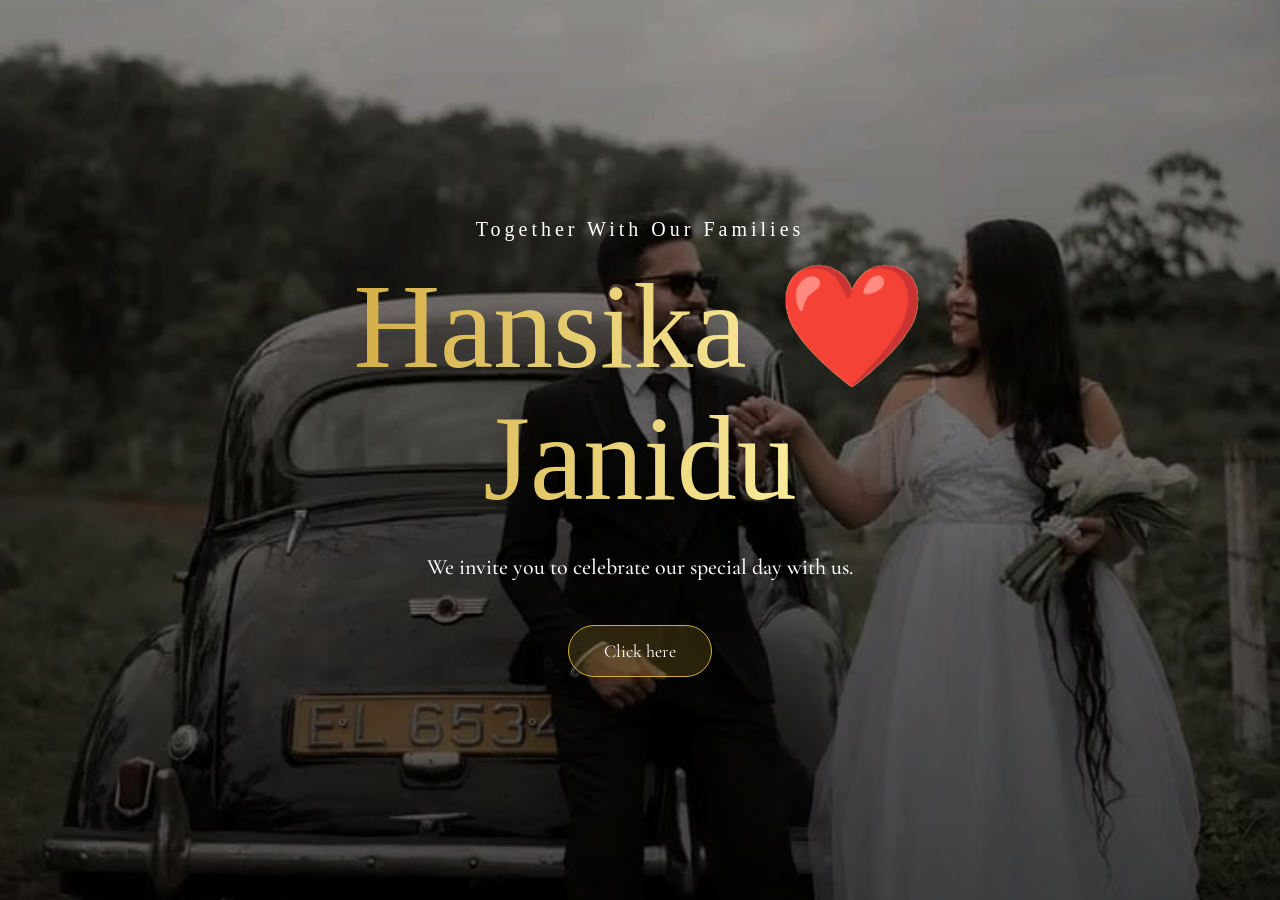
==== commit 2bbf81ed: "Update index.html" ====
--- a/index.html
+++ b/index.html
@@ -93,14 +93,7 @@
 
         <div class="languageButtons">
 
-            <button
-                type="button"
-                class="languageBtn"
-                id="sinhalaBtn">
-
-                සිංහල
-
-            </button>
+           
 
 
             <button
@@ -108,7 +101,7 @@
                 class="languageBtn"
                 id="englishBtn">
 
-                English
+                Click here
 
             </button>
 
--- a/css/style.css
+++ b/css/style.css
@@ -1,5 +1,5 @@
 /* =====================================================
-   COLOR TOKENS  (change these to tune the palette)
+   COLOR TOKENS
 ===================================================== */
 :root {
     --gold:      #e6c35c;
@@ -12,16 +12,46 @@
     --purple:    #b48be0;
     --white:     #ffffff;
     --pink-dark: #c2185b;
-}
-
-* { margin: 0; padding: 0; box-sizing: border-box; }
-
-html { scroll-behavior: smooth; }
+    --blue-dark: #1a3a6e;
+}
+
+
+/* =====================================================
+   RESET
+===================================================== */
+* {
+    margin: 0;
+    padding: 0;
+    box-sizing: border-box;
+}
+
+html {
+    scroll-behavior: smooth;
+}
 
 body {
     background: var(--white);
     color: var(--navy);
-    font-family: "Cormorant Garamond", "Noto Sans Sinhala", serif;
+
+    /* Main elegant font */
+    font-family:
+        "Cormorant Garamond",
+        "Noto Serif Sinhala",
+        serif;
+}
+
+
+/* =====================================================
+   HEADINGS
+===================================================== */
+
+h1,
+h2,
+h3 {
+    font-family:
+        "Playfair Display",
+        "Noto Serif Sinhala",
+        serif;
 }
 
 
@@ -33,31 +63,53 @@
     width: 100%;
     position: relative;
     overflow: hidden;
+
     display: flex;
     align-items: center;
     justify-content: center;
+
     background: var(--navy);
 }
 
 #splashPhoto {
     position: absolute;
+
     width: 100%;
     height: 100%;
+
     object-fit: cover;
     object-position: center;
+
     z-index: 1;
-    animation: splashZoom 10s ease-in-out infinite alternate;
+
+    animation:
+        splashZoom
+        10s
+        ease-in-out
+        infinite
+        alternate;
 }
 
 @keyframes splashZoom {
-    0%   { transform: scale(1); }
-    100% { transform: scale(1.08); }
+    0% {
+        transform: scale(1);
+    }
+
+    100% {
+        transform: scale(1.08);
+    }
 }
 
 .photoOverlay {
     position: absolute;
     inset: 0;
-    background: linear-gradient(rgba(0,0,0,.35), rgba(0,0,0,.65));
+
+    background:
+        linear-gradient(
+            rgba(0, 0, 0, .35),
+            rgba(0, 0, 0, .65)
+        );
+
     z-index: 2;
 }
 
@@ -68,56 +120,141 @@
 .splashContent {
     position: relative;
     z-index: 10;
+
     text-align: center;
     color: white;
+
     padding: 20px;
     max-width: 900px;
-    animation: contentFade 2s ease;
+
+    animation:
+        contentFade
+        2s
+        ease;
 }
 
 @keyframes contentFade {
-    from { opacity: 0; transform: translateY(30px); }
-    to   { opacity: 1; transform: translateY(0); }
+    from {
+        opacity: 0;
+        transform: translateY(30px);
+    }
+
+    to {
+        opacity: 1;
+        transform: translateY(0);
+    }
 }
 
 .smallText {
+    font-family:
+        "Playfair Display",
+        "Noto Serif Sinhala",
+        serif;
+
     font-size: 20px;
     letter-spacing: 4px;
     margin-bottom: 20px;
 }
 
+
+/* =====================================================
+   COUPLE NAMES
+   Elegant handwritten wedding font
+===================================================== */
 .coupleNames {
-    font-size: clamp(50px, 9vw, 110px);
-    font-weight: 500;
+    font-family:
+        "Great Vibes",
+        cursive;
+
+    font-size:
+        clamp(55px, 10vw, 120px);
+
+    font-weight: 400;
+
     line-height: 1.1;
-    background: linear-gradient(90deg, #c69b2c, #fff3a6, #d4af37, #fff3a6, #c69b2c);
+
+    background:
+        linear-gradient(
+            90deg,
+            #c69b2c,
+            #fff3a6,
+            #d4af37,
+            #fff3a6,
+            #c69b2c
+        );
+
     background-size: 300%;
+
     -webkit-background-clip: text;
+    background-clip: text;
+
     -webkit-text-fill-color: transparent;
-    animation: goldShimmer 5s infinite;
+
+    animation:
+        goldShimmer
+        5s
+        infinite;
 }
 
 .coupleNames span {
     -webkit-text-fill-color: #d4af37;
+
     display: inline-block;
-    animation: heartBeat 2s infinite;
-}
-
+
+    animation:
+        heartBeat
+        2s
+        infinite;
+}
+
+
+/* =====================================================
+   HEART
+===================================================== */
 @keyframes heartBeat {
-    0%, 100% { transform: scale(1); }
-    50%      { transform: scale(1.2); }
-}
-
+    0%,
+    100% {
+        transform: scale(1);
+    }
+
+    50% {
+        transform: scale(1.2);
+    }
+}
+
+
+/* =====================================================
+   GOLD SHIMMER
+===================================================== */
 @keyframes goldShimmer {
-    0%   { background-position: 0%; }
-    100% { background-position: 300%; }
-}
-
+    0% {
+        background-position: 0%;
+    }
+
+    100% {
+        background-position: 300%;
+    }
+}
+
+
+/* =====================================================
+   INVITATION TEXT
+===================================================== */
 .invitationText {
+    font-family:
+        "Cormorant Garamond",
+        "Noto Serif Sinhala",
+        serif;
+
     font-size: 22px;
+
     margin: 25px auto;
+
     max-width: 600px;
+
     line-height: 1.6;
+
+    font-weight: 500;
 }
 
 
@@ -126,38 +263,63 @@
 ===================================================== */
 .languageButtons {
     margin-top: 35px;
+
     display: flex;
+
     justify-content: center;
     align-items: center;
+
     flex-wrap: wrap;
+
     gap: 10px;
 }
 
 .languageBtn {
     position: relative;
     z-index: 50;
+
     padding: 14px 35px;
     margin: 5px;
+
     border: 1px solid var(--gold-deep);
+
     border-radius: 50px;
-    background: rgba(212, 175, 55, .18);
+
+    background:
+        rgba(212, 175, 55, .18);
+
     color: white;
-    font-family: "Cormorant Garamond", "Noto Sans Sinhala", serif;
+
+    font-family:
+        "Cormorant Garamond",
+        "Noto Serif Sinhala",
+        serif;
+
     font-size: 18px;
+
     cursor: pointer;
+
     transition: .4s;
+
     pointer-events: auto;
 }
 
 .languageBtn:hover {
     background: var(--gold-deep);
+
     color: white;
+
     transform: translateY(-4px);
-    box-shadow: 0 8px 25px rgba(212, 175, 55, .35);
+
+    box-shadow:
+        0 8px 25px
+        rgba(212, 175, 55, .35);
 }
 
 .languageBtn:active {
-    transform: translateY(-1px) scale(.98);
+    transform:
+        translateY(-1px)
+        scale(.98);
 }
 
 
@@ -166,28 +328,59 @@
 ===================================================== */
 #petals {
     position: absolute;
+
     inset: 0;
+
     z-index: 5;
+
     pointer-events: none;
+
     overflow: hidden;
 }
 
 .petal {
     position: absolute;
+
     top: -40px;
+
     width: 25px;
     height: 25px;
-    background-image: url("../images/jasmine.png");
+
+    background-image:
+        url("../images/jasmine.png");
+
     background-size: contain;
+
     background-repeat: no-repeat;
+
     pointer-events: none;
-    animation: falling linear infinite;
+
+    animation:
+        falling
+        linear
+        infinite;
 }
 
 @keyframes falling {
-    0%   { transform: translateY(-50px) rotate(0deg); opacity: 0; }
-    10%  { opacity: 1; }
-    100% { transform: translateY(110vh) rotate(360deg); opacity: .2; }
+    0% {
+        transform:
+            translateY(-50px)
+            rotate(0deg);
+
+        opacity: 0;
+    }
+
+    10% {
+        opacity: 1;
+    }
+
+    100% {
+        transform:
+            translateY(110vh)
+            rotate(360deg);
+
+        opacity: .2;
+    }
 }
 
 
@@ -196,83 +389,174 @@
 ===================================================== */
 #mainContent {
     display: none;
+
     min-height: 100vh;
 }
 
 
 /* =====================================================
-   HERO  (white -> light pink -> light blue)
+   HERO
 ===================================================== */
 .hero {
     min-height: 70vh;
+
     display: flex;
+
     flex-direction: column;
+
     align-items: center;
     justify-content: center;
+
     text-align: center;
+
     padding: 40px 20px;
+
     position: relative;
-    background: linear-gradient(160deg, var(--white), var(--pink) 50%, var(--blue));
+
+    background:
+        linear-gradient(
+            160deg,
+            var(--white),
+            var(--pink) 50%,
+            var(--blue)
+        );
+
     overflow: hidden;
 }
 
 .hero::before {
     content: "";
+
     position: absolute;
+
     inset: 0;
-    background-image: url("../images/gallery4.jpeg");
+
+    background-image:
+        url("../images/gallery4.jpeg");
+
     background-size: cover;
+
     background-position: center;
+
     background-repeat: no-repeat;
+
     opacity: 0.25;
+
     z-index: 0;
 }
 
 .hero > * {
     position: relative;
+
     z-index: 1;
 }
 
+
+/* =====================================================
+   HERO TITLE
+===================================================== */
 .hero h1 {
-    font-size: clamp(45px, 8vw, 90px);
+    font-family:
+        "Playfair Display",
+        "Noto Serif Sinhala",
+        serif;
+
+    font-size:
+        clamp(45px, 8vw, 90px);
+
+    font-weight: 600;
+
     color: #b8860b;
+
     margin: 20px;
 }
 
-/* Applied only when the Sinhala language is active */
+
+/* =====================================================
+   SINHALA HERO TITLE
+===================================================== */
 .hero h1.sinhalaTitle {
-    font-family: "Yaldevi", "Noto Sans Sinhala", serif;
+    font-family:
+        "Noto Serif Sinhala",
+        serif;
+
     font-weight: 700;
 }
 
+
+/* =====================================================
+   HERO DESCRIPTION
+===================================================== */
 .hero p {
+    font-family:
+        "Cormorant Garamond",
+        "Noto Serif Sinhala",
+        serif;
+
     font-size: 22px;
+
     max-width: 800px;
+
     line-height: 1.7;
-}
-
+
+    font-weight: 500;
+}
+
+
+/* =====================================================
+   HERO DATE
+===================================================== */
 .heroDate {
     margin-top: 25px;
+
     font-size: 26px;
+
     letter-spacing: 3px;
+
     color: #b8860b;
+
     font-weight: 600;
+
     text-transform: uppercase;
-    font-family: "Cinzel", "Noto Sans Sinhala", serif;
-    font-variant-numeric: lining-nums;
-}
-
+
+    font-family:
+        "Playfair Display",
+        "Noto Serif Sinhala",
+        serif;
+
+    font-variant-numeric:
+        lining-nums;
+}
+
+
+/* =====================================================
+   HERO HEART
+===================================================== */
 .heroHeart {
     font-size: 45px;
+
     color: var(--gold-deep);
+
     margin: 10px 0 20px;
-    animation: heartBeat 2s infinite;
-}
-
+
+    animation:
+        heartBeat
+        2s
+        infinite;
+}
+
+
+/* =====================================================
+   GOLD LINE
+===================================================== */
 .goldLine {
     width: 120px;
+
     height: 2px;
-    background: var(--gold-deep);
+
+    background:
+        var(--gold-deep);
+
     margin: 15px;
 }
 
@@ -287,157 +571,282 @@
 .poruwaSection,
 .countdownSection {
     padding: 80px 8%;
+
     text-align: center;
 }
 
+
+/* =====================================================
+   SECTION TITLE
+===================================================== */
 .sectionTitle {
     display: flex;
+
     align-items: center;
+
     justify-content: center;
+
     gap: 20px;
+
     margin-bottom: 30px;
 }
 
 .sectionTitle span {
-    color: var(--gold-deep);
+    color:
+        var(--gold-deep);
+
     font-size: 25px;
 }
 
 .sectionTitle h2 {
+    font-family:
+        "Playfair Display",
+        "Noto Serif Sinhala",
+        serif;
+
     color: #9b7310;
+
     font-size: 40px;
-}
-
+
+    font-weight: 600;
+}
+
+
+/* =====================================================
+   CENTER TEXT
+===================================================== */
 .centerText {
     max-width: 750px;
+
     margin: auto;
+
+    font-family:
+        "Cormorant Garamond",
+        "Noto Serif Sinhala",
+        serif;
+
     font-size: 21px;
+
     line-height: 1.8;
-}
-
-
-/* =====================================================
-   COUNTDOWN  (light pink only)
+
+    font-weight: 500;
+}
+
+
+/* =====================================================
+   COUNTDOWN
 ===================================================== */
 .countdownSection {
-    background: var(--pink);
-    color: var(--pink-dark);
+    background:
+        var(--pink);
+
+    color:
+        var(--pink-dark);
 }
 
 .countdownSection h2 {
+    font-family:
+        "Playfair Display",
+        "Noto Serif Sinhala",
+        serif;
+
     font-size: 40px;
-    color: var(--pink-dark);
+
+    color:
+        var(--pink-dark);
+
     margin-bottom: 35px;
 }
 
 .countdown {
     display: flex;
+
     justify-content: center;
+
     gap: 20px;
+
     flex-wrap: wrap;
 }
 
+
+/* =====================================================
+   CALENDAR BUTTON
+===================================================== */
 .calendarBtn {
     display: inline-block;
+
     margin-top: 40px;
 }
 
+
+/* =====================================================
+   TIME BOX
+===================================================== */
 .timeBox {
     width: 130px;
+
     padding: 20px;
-    border: 1px solid var(--pink-dark);
+
+    border:
+        2px solid
+        var(--gold-deep);
+
     border-radius: 15px;
-    background: rgba(255, 255, 255, .45);
+
+    background:
+        rgba(255, 255, 255, .45);
 }
 
 .timeBox span {
     display: block;
+
     font-size: 45px;
-    color: var(--pink-dark);
+
+    color:
+        var(--pink-dark);
 }
 
 .timeBox small {
     font-size: 18px;
-    color: var(--pink-dark);
-}
-
-
-/* =====================================================
-   OUR STORY  (light pink)
+
+    color:
+        var(--pink-dark);
+}
+
+
+/* =====================================================
+   OUR STORY
 ===================================================== */
 .section {
-    background: linear-gradient(180deg, var(--white), var(--pink));
-}
-
-
-/* =====================================================
-   GALLERY  (light blue)
+    background:
+        linear-gradient(
+            180deg,
+            var(--white),
+            var(--pink)
+        );
+}
+
+
+/* =====================================================
+   GALLERY
 ===================================================== */
 .gallerySection {
-    background: linear-gradient(180deg, var(--blue), var(--white) 50%, var(--blue));
+    background:
+        linear-gradient(
+            180deg,
+            var(--blue),
+            var(--white) 50%,
+            var(--blue)
+        );
 }
 
 .gallery {
     overflow: hidden;
+
     padding: 20px 0;
 }
 
 .galleryTrack {
     display: flex;
+
     gap: 20px;
+
     width: max-content;
-    animation: galleryScroll 40s linear infinite;
+
+    animation:
+        galleryScroll
+        40s
+        linear
+        infinite;
 }
 
 .gallery:hover .galleryTrack {
-    animation-play-state: paused;
+    animation-play-state:
+        paused;
 }
 
 .galleryTrack.isPaused {
-    animation-play-state: paused;
+    animation-play-state:
+        paused;
 }
 
 @keyframes galleryScroll {
-    from { transform: translateX(0); }
-    to   { transform: translateX(-50%); }
+    from {
+        transform:
+            translateX(0);
+    }
+
+    to {
+        transform:
+            translateX(-50%);
+    }
 }
 
 .gallery img {
     width: 300px;
+
     height: 400px;
+
     object-fit: cover;
+
     border-radius: 10px;
+
     flex-shrink: 0;
-    box-shadow: 0 10px 30px rgba(0, 0, 0, .15);
+
+    box-shadow:
+        0 10px 30px
+        rgba(0, 0, 0, .15);
+
     transition: .4s;
 }
 
 .gallery img:hover {
-    transform: scale(1.03);
-}
-
-
-/* =====================================================
-   PORUWA  (light pink -> white -> light blue)
+    transform:
+        scale(1.03);
+}
+
+
+/* =====================================================
+   PORUWA
 ===================================================== */
 .poruwaSection {
-    background: linear-gradient(135deg, var(--pink), var(--white) 50%, var(--blue));
+    background:
+        linear-gradient(
+            135deg,
+            var(--pink),
+            var(--white) 50%,
+            var(--blue)
+        );
 }
 
 .eventDetails {
     display: flex;
+
     justify-content: center;
+
     gap: 25px;
+
     flex-wrap: wrap;
+
     margin-top: 40px;
 }
 
 .eventDetails div {
     background: white;
+
     padding: 25px;
+
     min-width: 200px;
+
+    border:
+        2px solid
+        var(--gold-deep);
+
     border-radius: 15px;
-    box-shadow: 0 5px 20px rgba(0, 0, 0, .08);
+
+    box-shadow:
+        0 5px 20px
+        rgba(0, 0, 0, .08);
 }
 
 .eventDetails span {
@@ -445,108 +854,225 @@
 }
 
 .eventDetails h3 {
-    color: #a37b14;
+    font-family:
+        "Playfair Display",
+        "Noto Serif Sinhala",
+        serif;
+
+    color:
+        var(--blue-dark);
+
     margin: 10px 0;
 }
 
 .eventDetails p {
+    font-family:
+        "Cormorant Garamond",
+        "Noto Serif Sinhala",
+        serif;
+
     font-size: 24px;
+
     font-weight: 600;
-    color: var(--navy);
-    font-variant-numeric: lining-nums;
+
+    color:
+        var(--blue-dark);
+
+    font-variant-numeric:
+        lining-nums;
+
     letter-spacing: .3px;
 }
 
 
 /* =====================================================
-   LOCATION  (light blue)
+   PORUWA TITLE + DESCRIPTION
+===================================================== */
+.poruwaSection .sectionTitle h2,
+.poruwaSection .centerText {
+    color:
+        var(--blue-dark);
+}
+
+
+/* =====================================================
+   LOCATION
 ===================================================== */
 .locationSection {
-    background: linear-gradient(180deg, var(--white), var(--blue));
+    background:
+        linear-gradient(
+            180deg,
+            var(--white),
+            var(--blue)
+        );
 }
 
 .hotelPhotoLink {
     display: block;
+
     max-width: 900px;
-    margin: 0 auto 30px;
+
+    margin:
+        0 auto 30px;
+
     border-radius: 15px;
+
     overflow: hidden;
-    box-shadow: 0 10px 30px rgba(0, 0, 0, .12);
+
+    box-shadow:
+        0 10px 30px
+        rgba(0, 0, 0, .12);
+
     transition: .3s;
 }
 
 .hotelPhotoLink:hover {
-    transform: translateY(-4px);
-    box-shadow: 0 15px 35px rgba(0, 0, 0, .18);
+    transform:
+        translateY(-4px);
+
+    box-shadow:
+        0 15px 35px
+        rgba(0, 0, 0, .18);
 }
 
 .hotelPhoto {
     display: block;
+
     width: 100%;
+
     height: 380px;
+
     object-fit: cover;
 }
 
 .mapContainer {
     max-width: 900px;
+
     margin: 30px auto;
+
     border-radius: 15px;
+
     overflow: hidden;
-    box-shadow: 0 10px 30px rgba(0, 0, 0, .12);
+
+    box-shadow:
+        0 10px 30px
+        rgba(0, 0, 0, .12);
 }
 
 .mapContainer iframe {
     width: 100%;
+
     height: 400px;
+
     border: 0;
 }
 
 
 /* =====================================================
-   RSVP  (light blue -> white -> light pink)
+   RSVP
 ===================================================== */
 .rsvpSection {
-    background: linear-gradient(180deg, var(--blue), var(--white) 50%, var(--pink));
-}
-
+    background:
+        linear-gradient(
+            180deg,
+            var(--blue),
+            var(--white) 50%,
+            var(--pink)
+        );
+}
+
+
+/* =====================================================
+   GOLD BUTTON
+===================================================== */
 .goldButton {
-    background: var(--gold-deep);
+    background:
+        var(--gold-deep);
+
     color: white;
+
     border: 0;
-    padding: 15px 40px;
+
+    padding:
+        15px 40px;
+
     border-radius: 50px;
+
     font-size: 18px;
-    font-family: "Cormorant Garamond", "Noto Sans Sinhala", serif;
+
+    font-family:
+        "Cormorant Garamond",
+        "Noto Serif Sinhala",
+        serif;
+
     cursor: pointer;
+
     transition: .3s;
 }
 
 .goldButton:hover {
-    transform: translateY(-3px);
-    box-shadow: 0 8px 20px rgba(0, 0, 0, .15);
-}
-
+    transform:
+        translateY(-3px);
+
+    box-shadow:
+        0 8px 20px
+        rgba(0, 0, 0, .15);
+}
+
+
+/* =====================================================
+   CONTACT NUMBERS
+===================================================== */
 .contactNumbers {
     display: flex;
+
     justify-content: center;
+
     gap: 20px;
+
     flex-wrap: wrap;
+
     margin-top: 35px;
 }
 
 .contactItem {
     display: inline-flex;
+
     align-items: center;
+
     gap: 12px;
-    padding: 14px 30px;
-    border: 1px solid var(--gold-deep);
+
+    padding:
+        14px 30px;
+
+    border:
+        1px solid
+        var(--gold-deep);
+
     border-radius: 50px;
-    background: var(--navy);
-    color: var(--cream);
+
+    background:
+        var(--navy);
+
+    color:
+        var(--cream);
+
+    font-family:
+        "Cormorant Garamond",
+        "Noto Serif Sinhala",
+        serif;
+
     font-size: 20px;
-    font-variant-numeric: lining-nums;
+
+    font-variant-numeric:
+        lining-nums;
+
     text-decoration: none;
-    box-shadow: 0 6px 16px rgba(0, 0, 0, .12);
+
+    box-shadow:
+        0 6px 16px
+        rgba(0, 0, 0, .12);
+
     transition: .3s;
 }
 
@@ -555,9 +1081,14 @@
 }
 
 .contactItem:hover {
-    background: var(--gold-deep);
-    color: var(--navy);
-    transform: translateY(-3px);
+    background:
+        var(--gold-deep);
+
+    color:
+        var(--navy);
+
+    transform:
+        translateY(-3px);
 }
 
 
@@ -566,37 +1097,70 @@
 ===================================================== */
 #musicButton {
     position: fixed;
+
     right: 20px;
+
     bottom: 20px;
+
     width: 55px;
+
     height: 55px;
+
     border-radius: 50%;
-    border: 2px solid var(--gold-deep);
-    background: var(--navy);
-    color: var(--cream);
+
+    border:
+        2px solid
+        var(--gold-deep);
+
+    background:
+        var(--navy);
+
+    color:
+        var(--cream);
+
     z-index: 1000;
+
     cursor: pointer;
+
     font-size: 20px;
 }
 
 
 /* =====================================================
-   FOOTER  (white -> gold, navy text)
+   FOOTER
 ===================================================== */
 footer {
     padding: 60px 20px;
+
     text-align: center;
-    background: linear-gradient(135deg, var(--white), var(--gold));
-    color: var(--navy);
+
+    background:
+        var(--blue);
+
+    color:
+        var(--blue-dark);
 }
 
 footer h2 {
-    color: var(--navy);
+    font-family:
+        "Playfair Display",
+        "Noto Serif Sinhala",
+        serif;
+
+    color:
+        var(--blue-dark);
+
     font-size: 40px;
+
     margin-bottom: 15px;
 }
 
 footer p {
+    font-family:
+        "Cormorant Garamond",
+        "Noto Serif Sinhala",
+        serif;
+
     font-size: 18px;
 }
 
@@ -606,28 +1170,60 @@
 ===================================================== */
 .backButton {
     position: fixed;
+
     top: 20px;
+
     left: 20px;
+
     z-index: 2000;
-    padding: 12px 24px;
-    border: 1px solid var(--gold-deep);
+
+    padding:
+        12px 24px;
+
+    border:
+        1px solid
+        var(--gold-deep);
+
     border-radius: 50px;
-    background: rgba(20, 35, 59, 0.92);
-    color: var(--cream);
-    font-family: "Cormorant Garamond", serif;
+
+    background:
+        rgba(20, 35, 59, 0.92);
+
+    color:
+        var(--cream);
+
+    font-family:
+        "Cormorant Garamond",
+        "Noto Serif Sinhala",
+        serif;
+
     font-size: 18px;
+
     cursor: pointer;
-    transition: all 0.3s ease;
-    box-shadow: 0 5px 20px rgba(0, 0, 0, 0.15);
+
+    transition:
+        all .3s ease;
+
+    box-shadow:
+        0 5px 20px
+        rgba(0, 0, 0, 0.15);
 }
 
 .backButton:hover {
-    background: var(--gold-deep);
-    color: #ffffff;
-    transform: translateY(-3px);
-}
-
-/* Hidden until the main content is visible */
+    background:
+        var(--gold-deep);
+
+    color:
+        #ffffff;
+
+    transform:
+        translateY(-3px);
+}
+
+
+/* =====================================================
+   HIDDEN UNTIL MAIN CONTENT IS VISIBLE
+===================================================== */
 #backToSplash {
     display: none;
 }
@@ -644,28 +1240,40 @@
 
     .smallText {
         font-size: 15px;
+
         letter-spacing: 2px;
     }
 
     .contactNumbers {
         flex-direction: column;
+
         align-items: center;
     }
 
     .contactItem {
         width: 100%;
+
         max-width: 320px;
+
         justify-content: center;
+
         font-size: 18px;
     }
 
     .heroDate {
         font-size: 18px;
+
         letter-spacing: 2px;
     }
 
+    /* Couple names */
     .coupleNames {
-        font-size: clamp(45px, 15vw, 75px);
+        font-family:
+            "Great Vibes",
+            cursive;
+
+        font-size:
+            clamp(48px, 15vw, 80px);
     }
 
     .invitationText {
@@ -673,7 +1281,9 @@
     }
 
     .languageBtn {
-        padding: 12px 28px;
+        padding:
+            12px 28px;
+
         font-size: 17px;
     }
 
@@ -683,7 +1293,8 @@
     .rsvpSection,
     .poruwaSection,
     .countdownSection {
-        padding: 55px 20px;
+        padding:
+            55px 20px;
     }
 
     .sectionTitle {
@@ -696,7 +1307,9 @@
 
     .timeBox {
         width: 90px;
-        padding: 15px 8px;
+
+        padding:
+            15px 8px;
     }
 
     .timeBox span {
@@ -709,6 +1322,7 @@
 
     .gallery img {
         width: 240px;
+
         height: 320px;
     }
 
@@ -726,8 +1340,12 @@
 
     .backButton {
         top: 12px;
+
         left: 12px;
-        padding: 9px 18px;
+
+        padding:
+            9px 18px;
+
         font-size: 16px;
     }
 }
